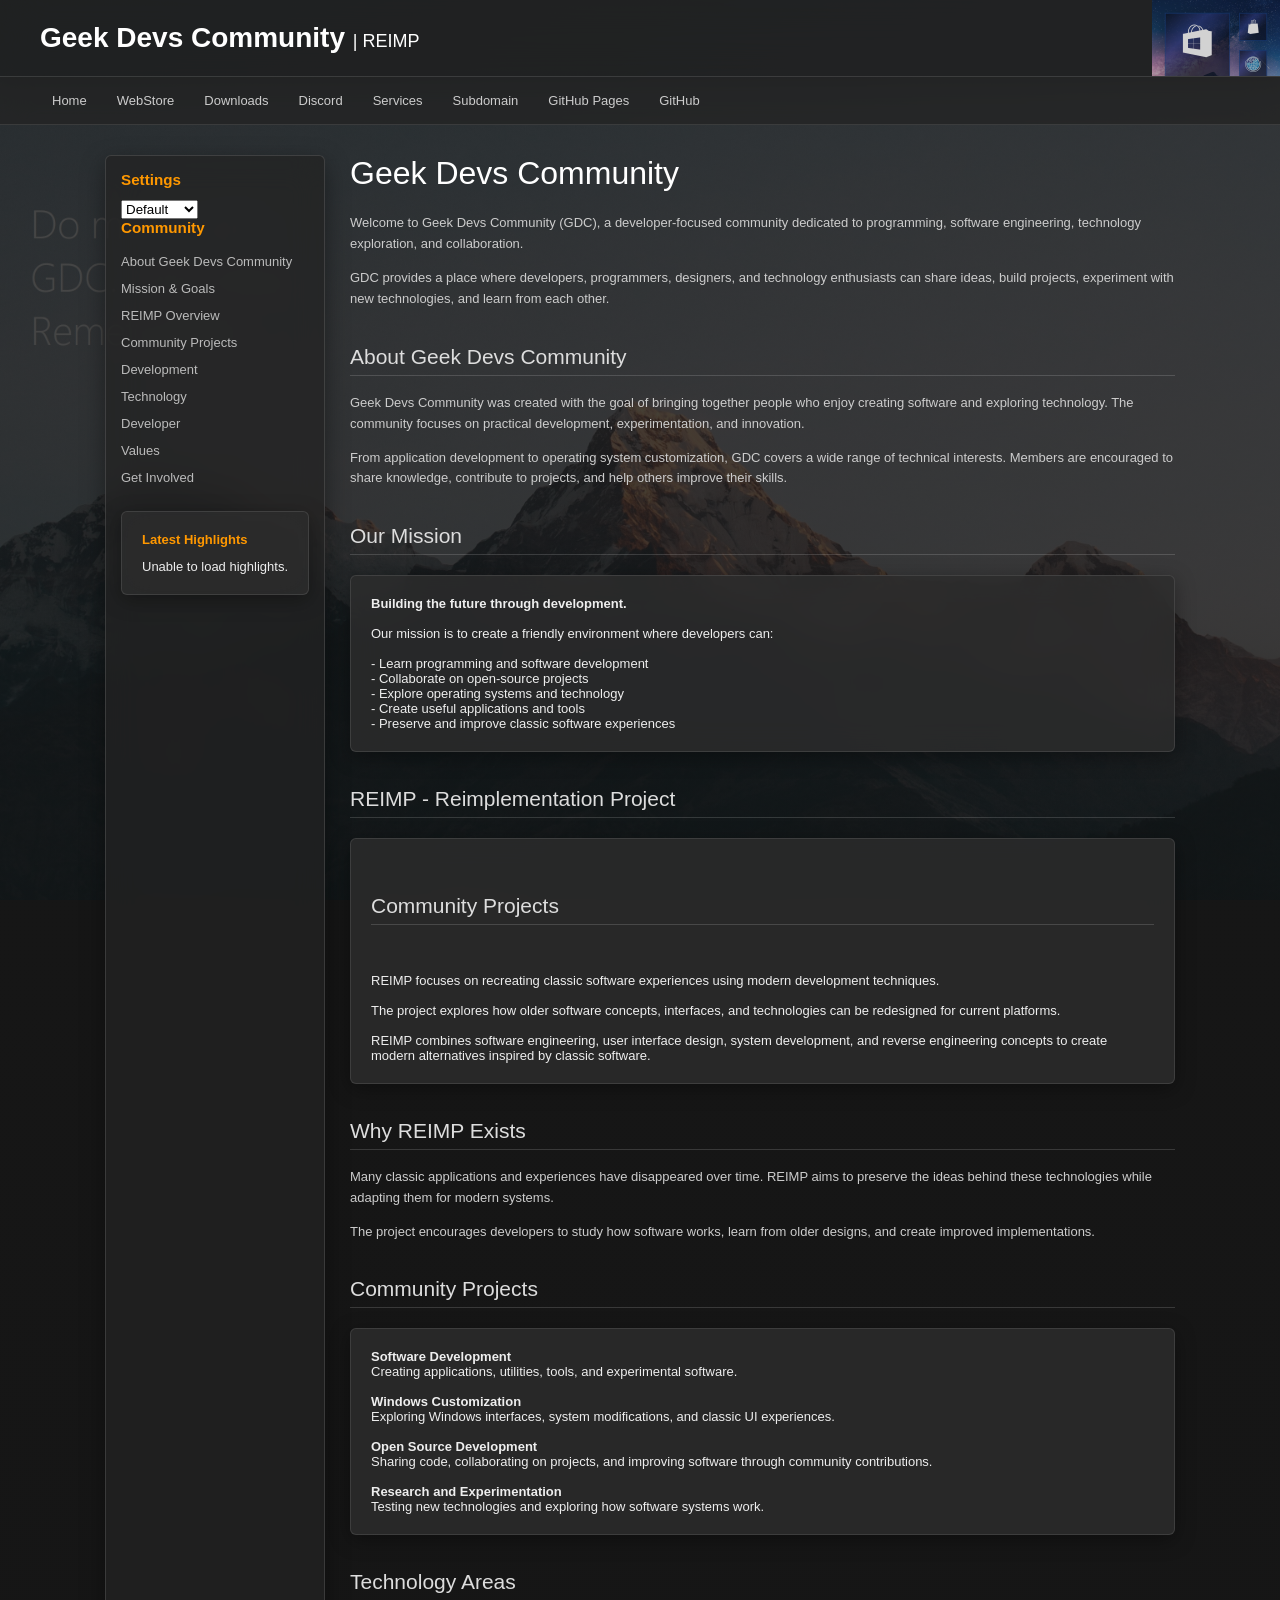
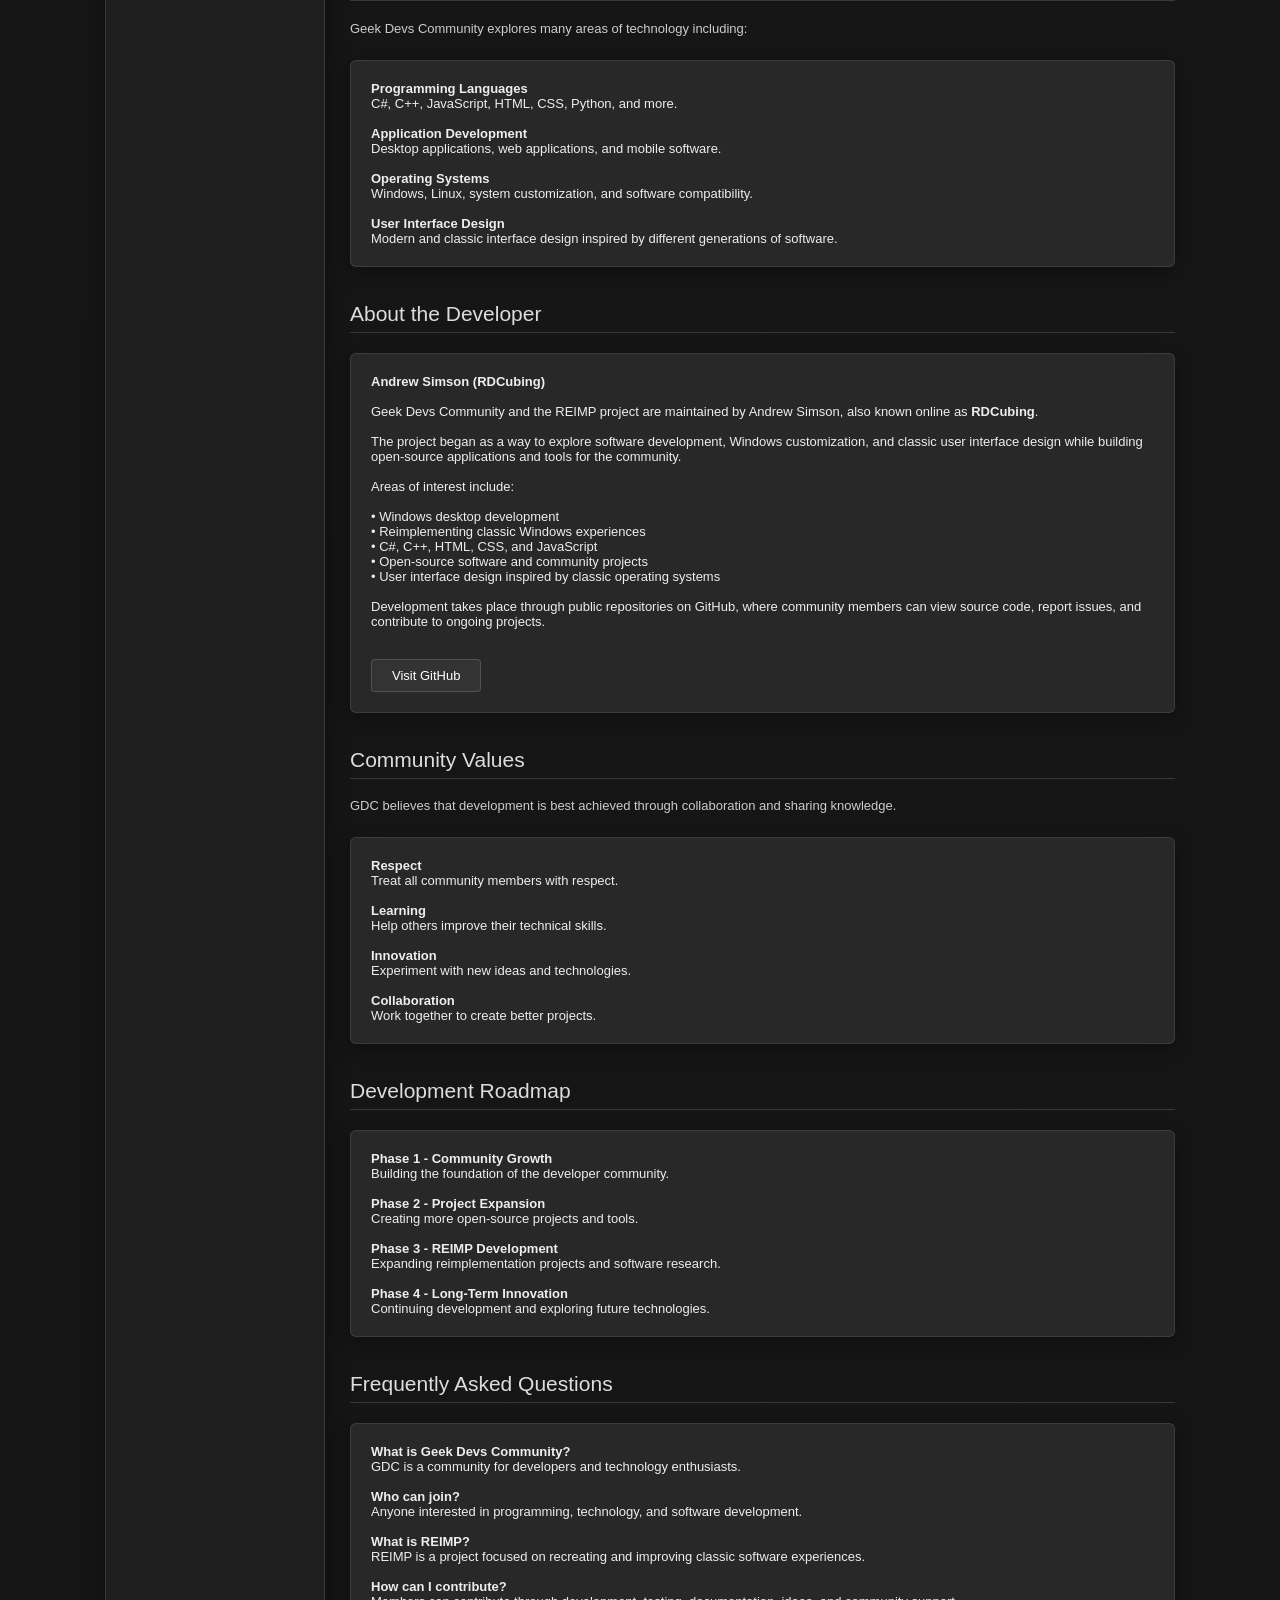
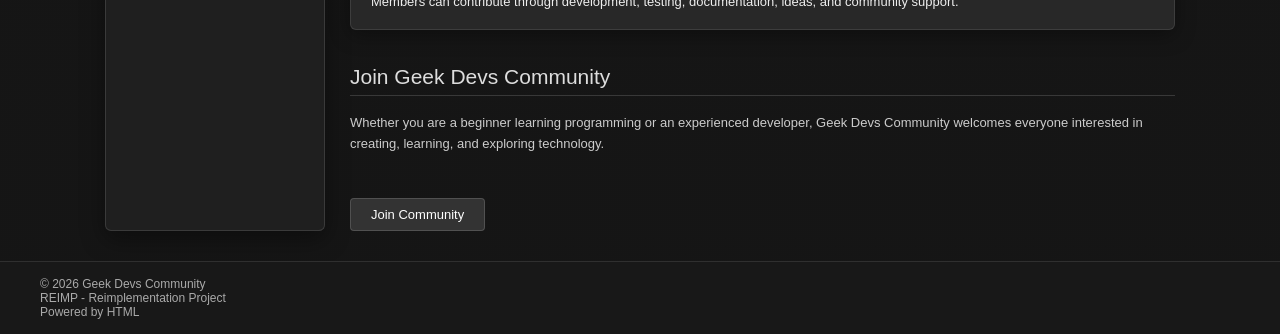
==== index.html @ f09501df "Update GitHub Pages links to .github.io Replace incorrect rdcubing.github.com links with rdcubing.gi" ====
<!DOCTYPE html>
<html lang="en">
<head>
<meta charset="UTF-8">
<meta name="viewport" content="width=device-width, initial-scale=1.0">

<title>Geek Devs Community - REIMP</title>
<link rel="icon" type="image/png" sizes="32x32" href="favicon-32x32.png">
<link rel="icon" type="image/png" sizes="16x16" href="favicon-16x16.png">
<link rel="apple-touch-icon" href="apple-touch-icon.png">
<link id="theme-style" rel="stylesheet" href="css/index/classic.css">

</head>

<body>


<div class="header">
    Geek Devs Community
    <span>| REIMP</span>
</div>


<div class="nav">
    <a href="/">Home</a>
    <a href="/webstore/">WebStore</a>
    <a href="/downloads/">Downloads</a>
    <a target="_blank" href="https://discord.gg/YBsVhkcHT4">Discord</a>
    <a href="/services/">Services</a>
	<a href="https://gdcr.dankassassin368.com/">Subdomain</a>
	<a href="https://rdcubing.github.io/">GitHub Pages</a>
    <a target="_blank" href="https://github.com/RDCubing">GitHub</a>
</div>


<div class="container">


<div class="sidebar">

<h3>Settings</h3>

    <select id="themeSelector">
        <option value="default">Default</option>
		<option value="classic">Classic</option>
        <option value="standard">Standard</option>
        <option value="luna">Luna</option>
		<option value="vista">Vista</option>
		<option value="msdn">MSDN</option>
		<option value="fluent">Fluent</option>
    </select>

<h3>Community</h3>

<a href="#about">About Geek Devs Community</a>
<a href="#mission">Mission & Goals</a>
<a href="#reimp">REIMP Overview</a>
<a href="#projects">Community Projects</a>
<a href="#development">Development</a>
<a href="#technology">Technology</a>
<a href="#developer">Developer</a>
<a href="#members">Values</a>
<a href="#join">Get Involved</a>


<div class="announcement">

<h4>Latest Highlights</h4>

<div id="highlights">
Loading latest updates...
</div>

</div>


</div>


<div class="content">


<h1>Geek Devs Community</h1>


<p>
Welcome to Geek Devs Community (GDC), a developer-focused community
dedicated to programming, software engineering, technology exploration,
and collaboration.
</p>


<p>
GDC provides a place where developers, programmers, designers, and
technology enthusiasts can share ideas, build projects, experiment with
new technologies, and learn from each other.
</p>



<h2 id="about">About Geek Devs Community</h2>

<p>
Geek Devs Community was created with the goal of bringing together
people who enjoy creating software and exploring technology. The
community focuses on practical development, experimentation, and
innovation.
</p>


<p>
From application development to operating system customization, GDC
covers a wide range of technical interests. Members are encouraged to
share knowledge, contribute to projects, and help others improve their
skills.
</p>



<h2 id="mission">Our Mission</h2>

<div class="box">

<b>Building the future through development.</b>

<br><br>

Our mission is to create a friendly environment where developers can:

<br><br>

- Learn programming and software development<br>
- Collaborate on open-source projects<br>
- Explore operating systems and technology<br>
- Create useful applications and tools<br>
- Preserve and improve classic software experiences

</div>



<h2 id="reimp">REIMP - Reimplementation Project</h2>

<div class="box">

<h2 id="projects">Community Projects</h2>

<br><br>

REIMP focuses on recreating classic software experiences using modern
development techniques.

<br><br>

The project explores how older software concepts, interfaces, and
technologies can be redesigned for current platforms.

<br><br>

REIMP combines software engineering, user interface design, system
development, and reverse engineering concepts to create modern
alternatives inspired by classic software.

</div>



<h2>Why REIMP Exists</h2>

<p>
Many classic applications and experiences have disappeared over time.
REIMP aims to preserve the ideas behind these technologies while
adapting them for modern systems.
</p>


<p>
The project encourages developers to study how software works, learn
from older designs, and create improved implementations.
</p>



<h2>Community Projects</h2>

<div class="box">

<b>Software Development</b>

<br>

Creating applications, utilities, tools, and experimental software.

<br><br>


<b>Windows Customization</b>

<br>

Exploring Windows interfaces, system modifications, and classic UI
experiences.

<br><br>


<b>Open Source Development</b>

<br>

Sharing code, collaborating on projects, and improving software through
community contributions.

<br><br>


<b>Research and Experimentation</b>

<br>

Testing new technologies and exploring how software systems work.

</div>



<h2 id="technology">Technology Areas</h2>

<p>
Geek Devs Community explores many areas of technology including:
</p>


<div class="box">

<b>Programming Languages</b><br>
C#, C++, JavaScript, HTML, CSS, Python, and more.

<br><br>

<b>Application Development</b><br>
Desktop applications, web applications, and mobile software.

<br><br>

<b>Operating Systems</b><br>
Windows, Linux, system customization, and software compatibility.

<br><br>

<b>User Interface Design</b><br>
Modern and classic interface design inspired by different generations
of software.

</div>

<h2 id="developer">About the Developer</h2>

<div class="box">

<b>Andrew Simson (RDCubing)</b>

<br><br>

Geek Devs Community and the REIMP project are maintained by
Andrew Simson, also known online as <b>RDCubing</b>.

<br><br>

The project began as a way to explore software development,
Windows customization, and classic user interface design while
building open-source applications and tools for the community.

<br><br>

Areas of interest include:

<br><br>

• Windows desktop development<br>
• Reimplementing classic Windows experiences<br>
• C#, C++, HTML, CSS, and JavaScript<br>
• Open-source software and community projects<br>
• User interface design inspired by classic operating systems

<br><br>

Development takes place through public repositories on GitHub,
where community members can view source code, report issues,
and contribute to ongoing projects.

<br><br>

<a class="button"
href="https://github.com/RDCubing"
target="_blank">
Visit GitHub
</a>

</div>



<h2 id="members">Community Values</h2>

<p>
GDC believes that development is best achieved through collaboration
and sharing knowledge.
</p>


<div class="box">

<b>Respect</b><br>
Treat all community members with respect.

<br><br>

<b>Learning</b><br>
Help others improve their technical skills.

<br><br>

<b>Innovation</b><br>
Experiment with new ideas and technologies.

<br><br>

<b>Collaboration</b><br>
Work together to create better projects.

</div>



<h2 id="development">Development Roadmap</h2>

<div class="box">

<b>Phase 1 - Community Growth</b><br>
Building the foundation of the developer community.

<br><br>

<b>Phase 2 - Project Expansion</b><br>
Creating more open-source projects and tools.

<br><br>

<b>Phase 3 - REIMP Development</b><br>
Expanding reimplementation projects and software research.

<br><br>

<b>Phase 4 - Long-Term Innovation</b><br>
Continuing development and exploring future technologies.

</div>



<h2>Frequently Asked Questions</h2>

<div class="box">

<b>What is Geek Devs Community?</b>

<br>

GDC is a community for developers and technology enthusiasts.

<br><br>


<b>Who can join?</b>

<br>

Anyone interested in programming, technology, and software development.

<br><br>


<b>What is REIMP?</b>

<br>

REIMP is a project focused on recreating and improving classic software
experiences.

<br><br>


<b>How can I contribute?</b>

<br>

Members can contribute through development, testing, documentation,
ideas, and community support.

</div>



<h2 id="join">Join Geek Devs Community</h2>

<p>
Whether you are a beginner learning programming or an experienced
developer, Geek Devs Community welcomes everyone interested in creating,
learning, and exploring technology.
</p>


<br>


<a class="button" href="https://discord.gg/YBsVhkcHT4" target="_blank">
Join Community
</a>


</div>

</div>



<div class="footer">

© 2026 Geek Devs Community<br>
REIMP - Reimplementation Project<br>
Powered by HTML

</div>


<script src="js/theme.js"></script>
<script>

fetch("https://gist.githubusercontent.com/RDCubing/44671b4e680aba470e4b96cff5eb5840/raw/highlights.json")

.then(response => response.json())

.then(data => {

    const container = document.getElementById("highlights");

    container.innerHTML = "";


    data.items.slice(0, 5).forEach(item => {


        const entry = document.createElement("div");

        entry.className = "announcement-item";


        entry.innerHTML = `

        <div class="announcement-title">
            ${item.title}
        </div>

        <div class="announcement-date">
            ${item.date_added}
        </div>

        <div class="announcement-content">
            ${item.content}
        </div>

        `;


        container.appendChild(entry);


    });


})


.catch(() => {

    document.getElementById("highlights").innerHTML =
        "Unable to load highlights.";

});


</script>


</body>
</html>
---- css/index/classic.css ----
* {
    box-sizing: border-box;
}

html {
    margin: 0;
    padding: 0;
    background: #c0c0c0;
    overflow-x: hidden;
}

body {
    margin: 0;
    padding: 0;
    min-height: 100vh;
    display: flex;
    flex-direction: column;
    background: #c0c0c0;
    color: #000;
    font: 13px Tahoma, Arial, sans-serif;
}

/* Header */

.header {
    position: relative;
    overflow: hidden;
    padding: 18px 40px;
    color: #fff;
    font-size: 28px;
    font-weight: bold;
    background: linear-gradient(to right, #000080 0%, #1084d0 100%);
    border-bottom: 2px solid #404040;
}

.header::after {
    content: "";
    position: absolute;
    top: 0;
    right: 0;
    width: 128px;
    height: 128px;
    background: url("8BackgroundNew.png") center/cover no-repeat;
    pointer-events: none;
}

.header span {
    font-size: 18px;
    font-weight: normal;
}

/* Navigation */

.nav {
    display: flex;
    flex-wrap: wrap;
    align-items: center;
    gap: 6px;
    padding: 8px 40px;
    background: #d4d0c8;
    border-top: 1px solid #fff;
    border-bottom: 2px solid #808080;
}

.nav a {
    display: inline-block;
    padding: 4px 8px;
    color: #000080;
    text-decoration: none;
    border: 1px solid transparent;
    white-space: nowrap;
}

.nav a:hover {
    background: #0a246a;
    color: white;
    border-color: #000080;
}

/* Layout */

.container {
    flex: 1;
    width: 100%;
    max-width: 1100px;
    margin: 30px auto;
    padding: 0 15px;
    display: flex;
    gap: 25px;
}

.sidebar {
    width: 220px;
    flex-shrink: 0;
    background: #d4d0c8;
    border: 2px solid;
    border-color: #fff #808080 #808080 #fff;
    padding: 15px;
    height: fit-content;
}

.sidebar h3,
.announcement h4 {
    margin: 0 0 12px;
    color: #000080;
}

.sidebar a {
    display: block;
    padding: 5px 0;
    color: #000080;
    text-decoration: none;
    word-break: break-word;
}

.sidebar a:hover {
    text-decoration: underline;
}

.content {
    flex: 1;
    min-width: 0;
}

/* Typography */

h1 {
    color: #000080;
    font-size: 30px;
    font-weight: normal;
    margin-top: 0;
}

h2 {
    color: #000;
    font-size: 20px;
    margin-top: 35px;
    padding-bottom: 5px;
    border-bottom: 1px solid #808080;
}

p {
    line-height: 1.6;
    overflow-wrap: break-word;
}

/* Panels */

.box,
.announcement {
    background: #d4d0c8;
    border: 2px solid;
    border-color: #fff #808080 #808080 #fff;
    padding: 15px;
    margin-top: 20px;
}

.announcement-item {
    background: #efefef;
    border: 1px solid #808080;
    padding: 8px;
    margin-bottom: 10px;
}

.announcement-title {
    color: #000080;
    font-weight: bold;
}

.announcement-date {
    color: #666;
    font-size: 11px;
}

.announcement-content {
    margin-top: 6px;
    font-size: 12px;
    line-height: 1.5;
}

/* Buttons */

.button {
    display: inline-block;
    padding: 6px 18px;
    color: black;
    text-decoration: none;
    background: #d4d0c8;
    border: 2px solid;
    border-color: #fff #808080 #808080 #fff;
}

.button:hover {
    background: #e8e8e8;
}

.button:active {
    border-color: #808080 #fff #fff #808080;
}

/* Footer */

.footer {
    margin-top: auto;
    padding: 15px 40px;
    font-size: 12px;
    color: #444;
    background: #d4d0c8;
    border-top: 2px solid #808080;
}

/* ---------------- Tablet ---------------- */

@media (max-width:768px) {

    .header {
        padding: 15px 20px;
        font-size: 22px;
    }

    .header::after {
        width: 96px;
        height: 96px;
    }

    .header span {
        display: block;
        margin-top: 4px;
        font-size: 15px;
    }

    .nav {
        padding: 10px 20px;
        justify-content: flex-start;
    }

    .nav a {
        margin: 0;
    }

    .container {
        flex-direction: column;
        gap: 20px;
        margin: 20px auto;
    }

    .sidebar,
    .content {
        width: 100%;
    }

    h1 {
        font-size: 26px;
    }

    h2 {
        font-size: 18px;
    }

    .button {
        display: block;
        text-align: center;
    }

    .footer {
        padding: 15px 20px;
    }
}

/* ---------------- Phones ---------------- */

@media (max-width:480px) {

    .header {
        padding: 12px 15px;
        font-size: 20px;
    }

    .header::after {
        width: 72px;
        height: 72px;
    }

    .header span {
        font-size: 14px;
    }

    .nav {
        flex-direction: column;
        align-items: stretch;
        gap: 2px;
        padding: 10px 15px;
    }

    .nav a {
        display: block;
        text-align: center;
        padding: 8px;
    }

    .container {
        margin: 15px auto;
        padding: 0 10px;
        gap: 15px;
    }

    .sidebar,
    .box,
    .announcement {
        padding: 12px;
    }

    h1 {
        font-size: 22px;
    }

    h2 {
        font-size: 17px;
    }

    p,
    .announcement-content {
        font-size: 13px;
    }

    .footer {
        padding: 15px;
        text-align: center;
    }
}
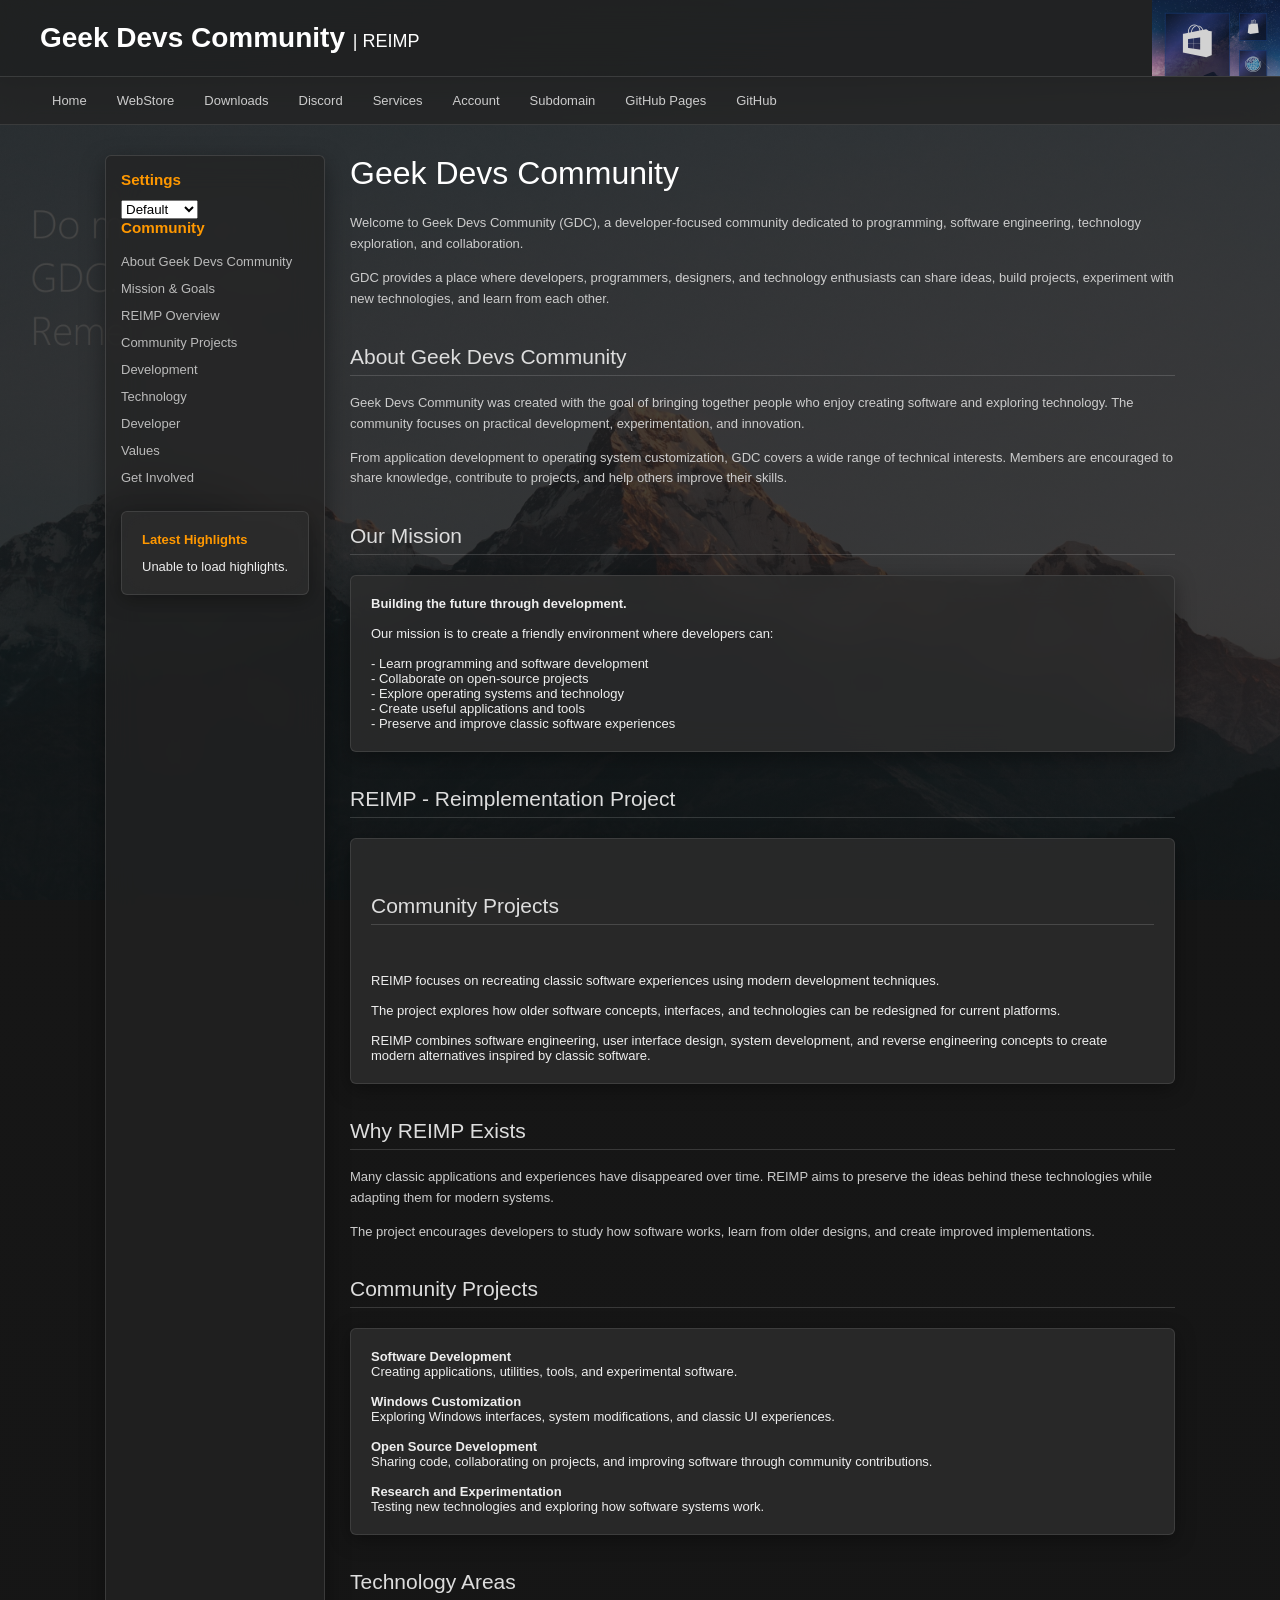
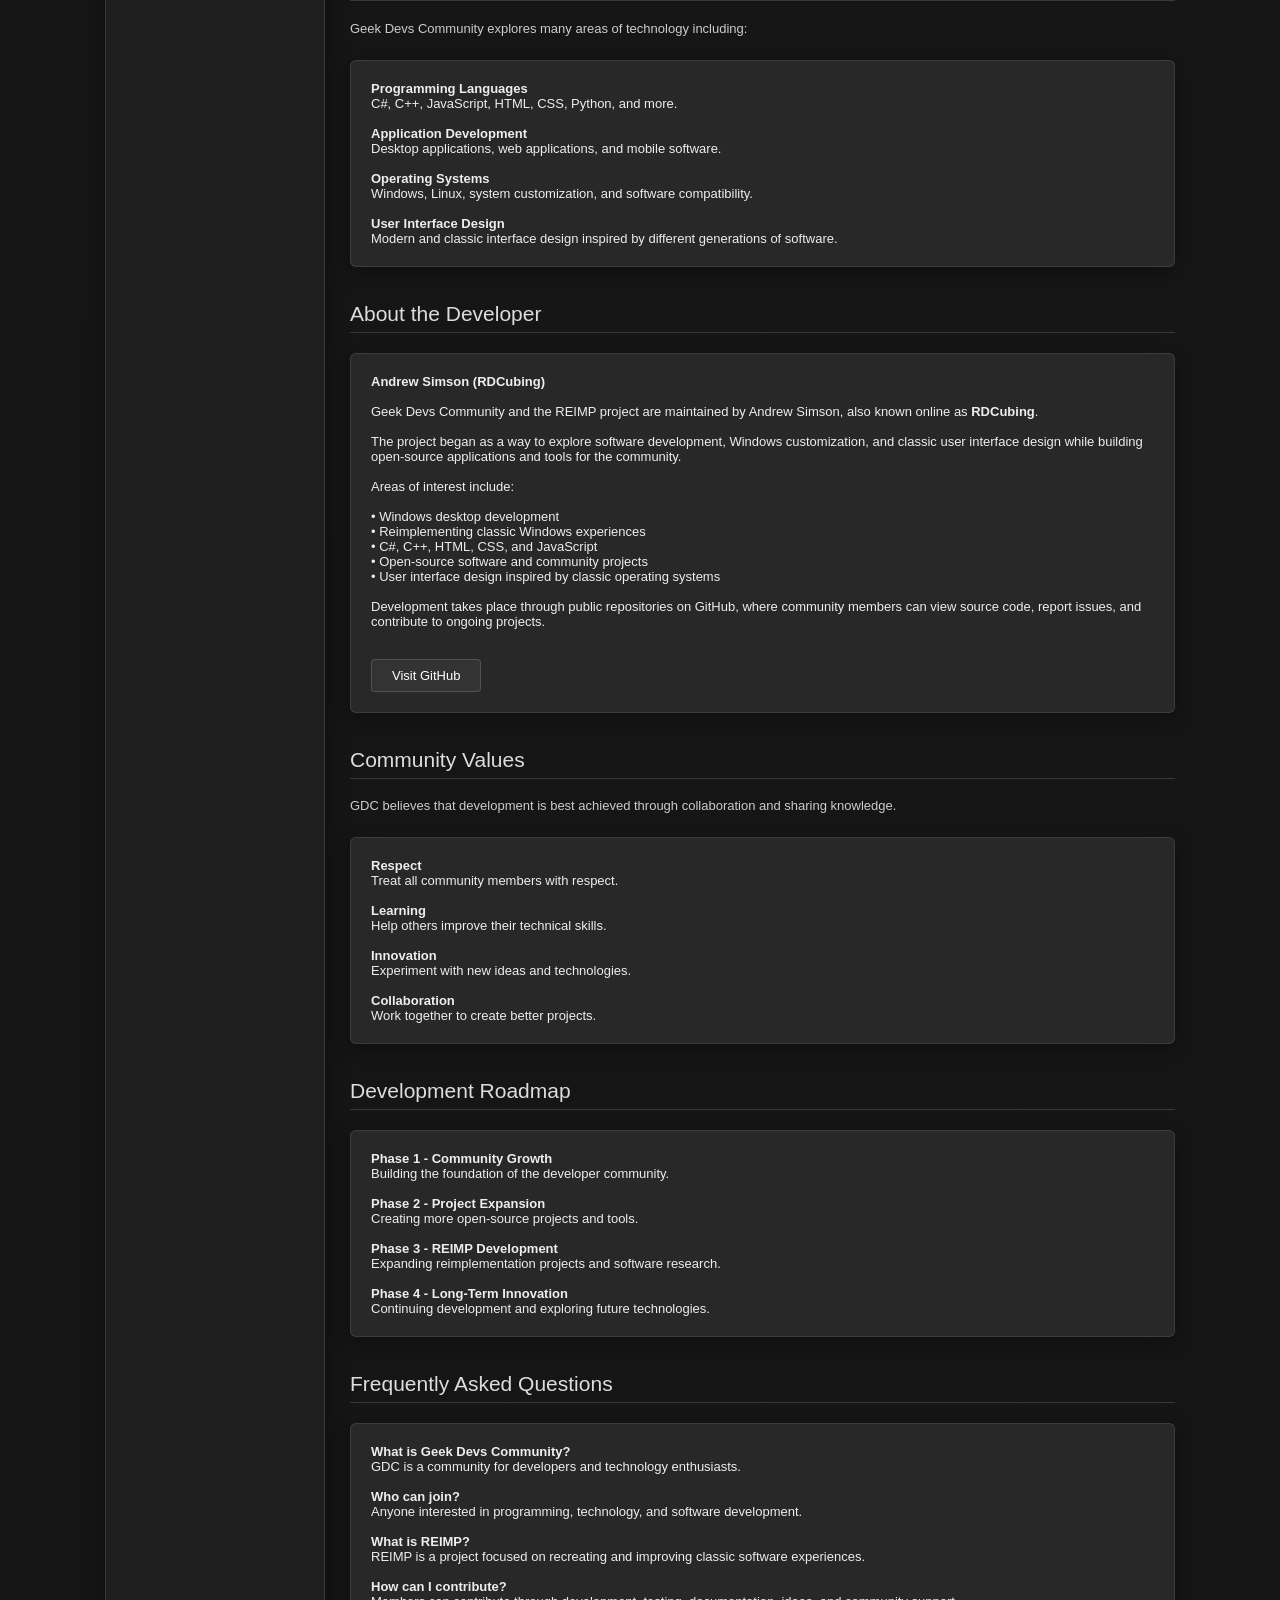
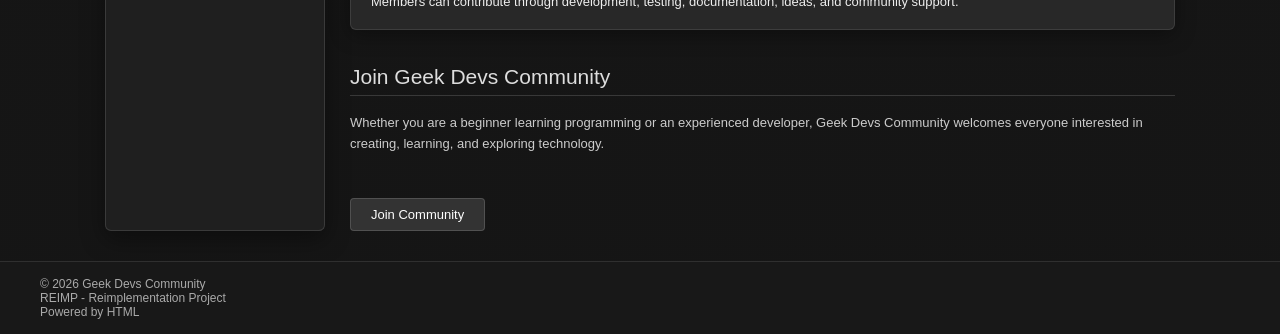
==== commit 16071d44: "Update index.html" ====
--- a/index.html
+++ b/index.html
@@ -27,6 +27,9 @@
     <a href="/downloads/">Downloads</a>
     <a target="_blank" href="https://discord.gg/YBsVhkcHT4">Discord</a>
     <a href="/services/">Services</a>
+	<a href="/account/">
+    Account
+</a>
 	<a href="https://gdcr.dankassassin368.com/">Subdomain</a>
 	<a href="https://rdcubing.github.io/">GitHub Pages</a>
     <a target="_blank" href="https://github.com/RDCubing">GitHub</a>
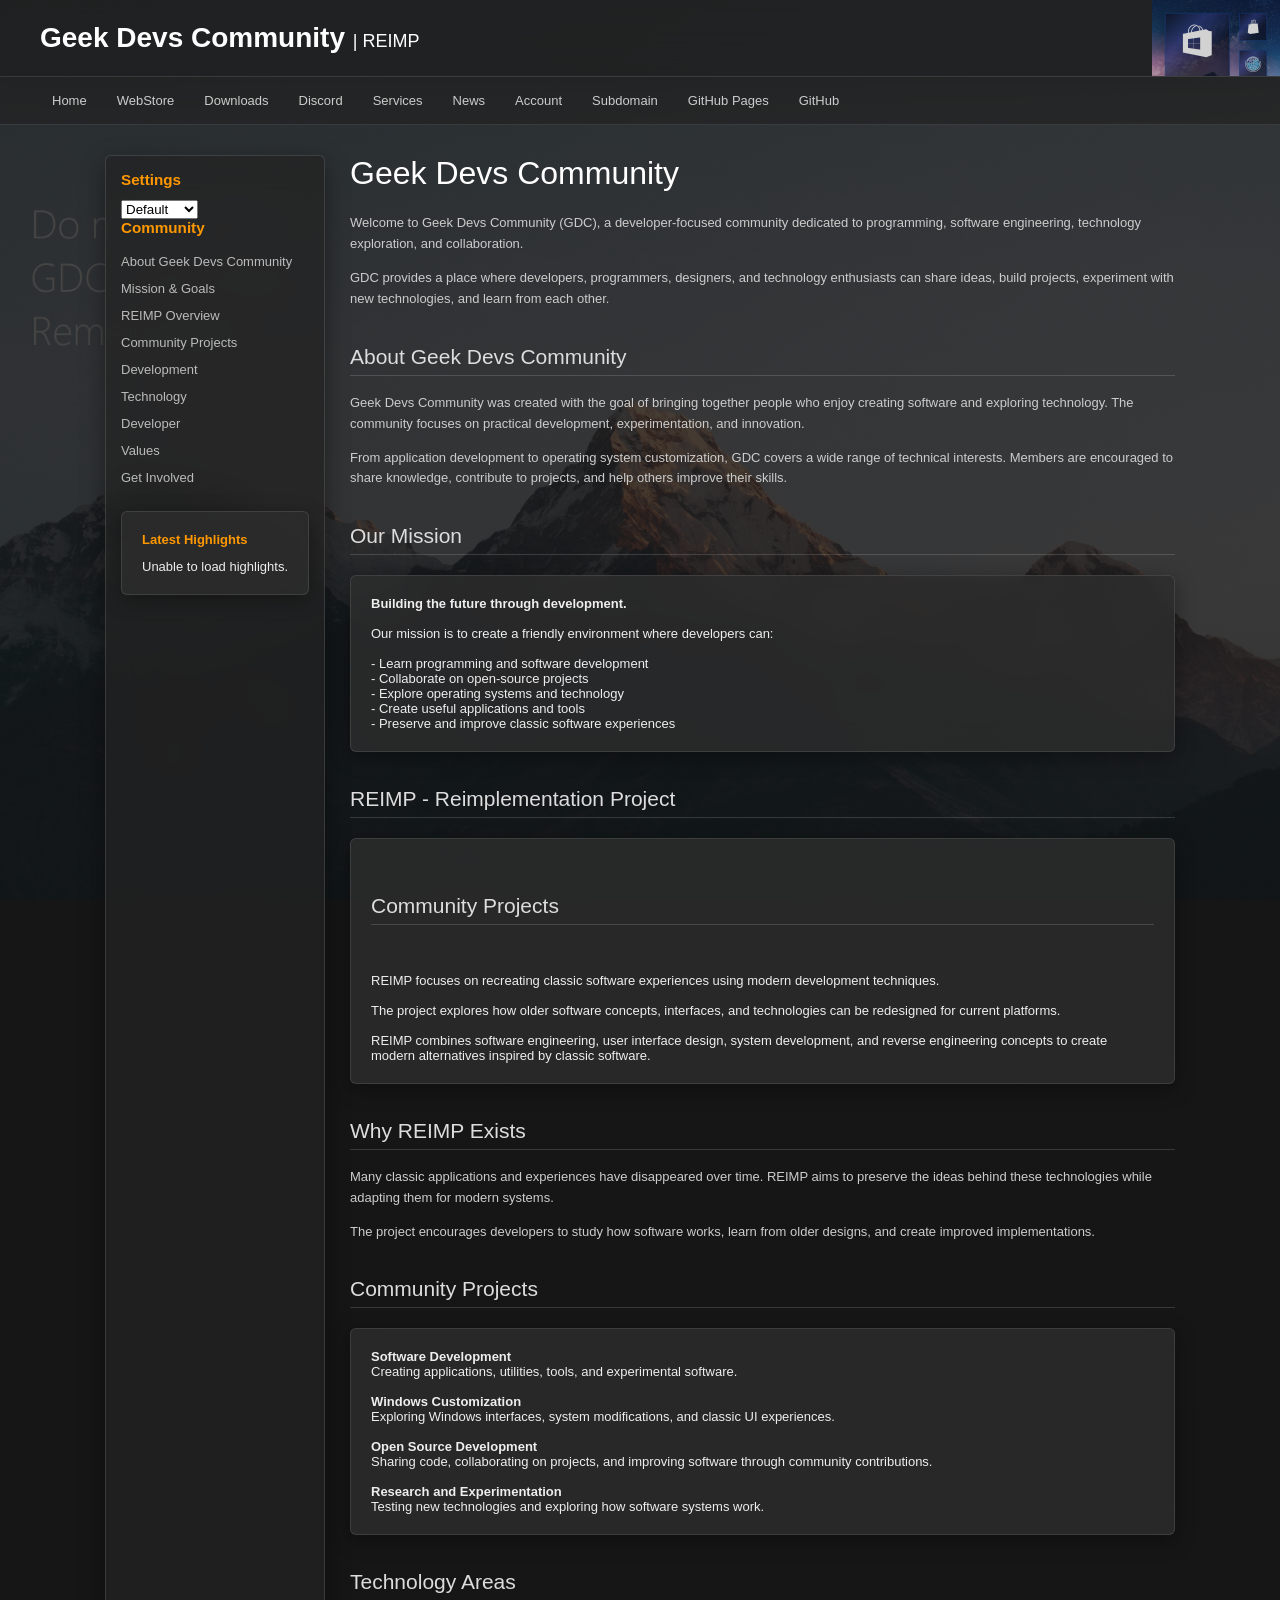
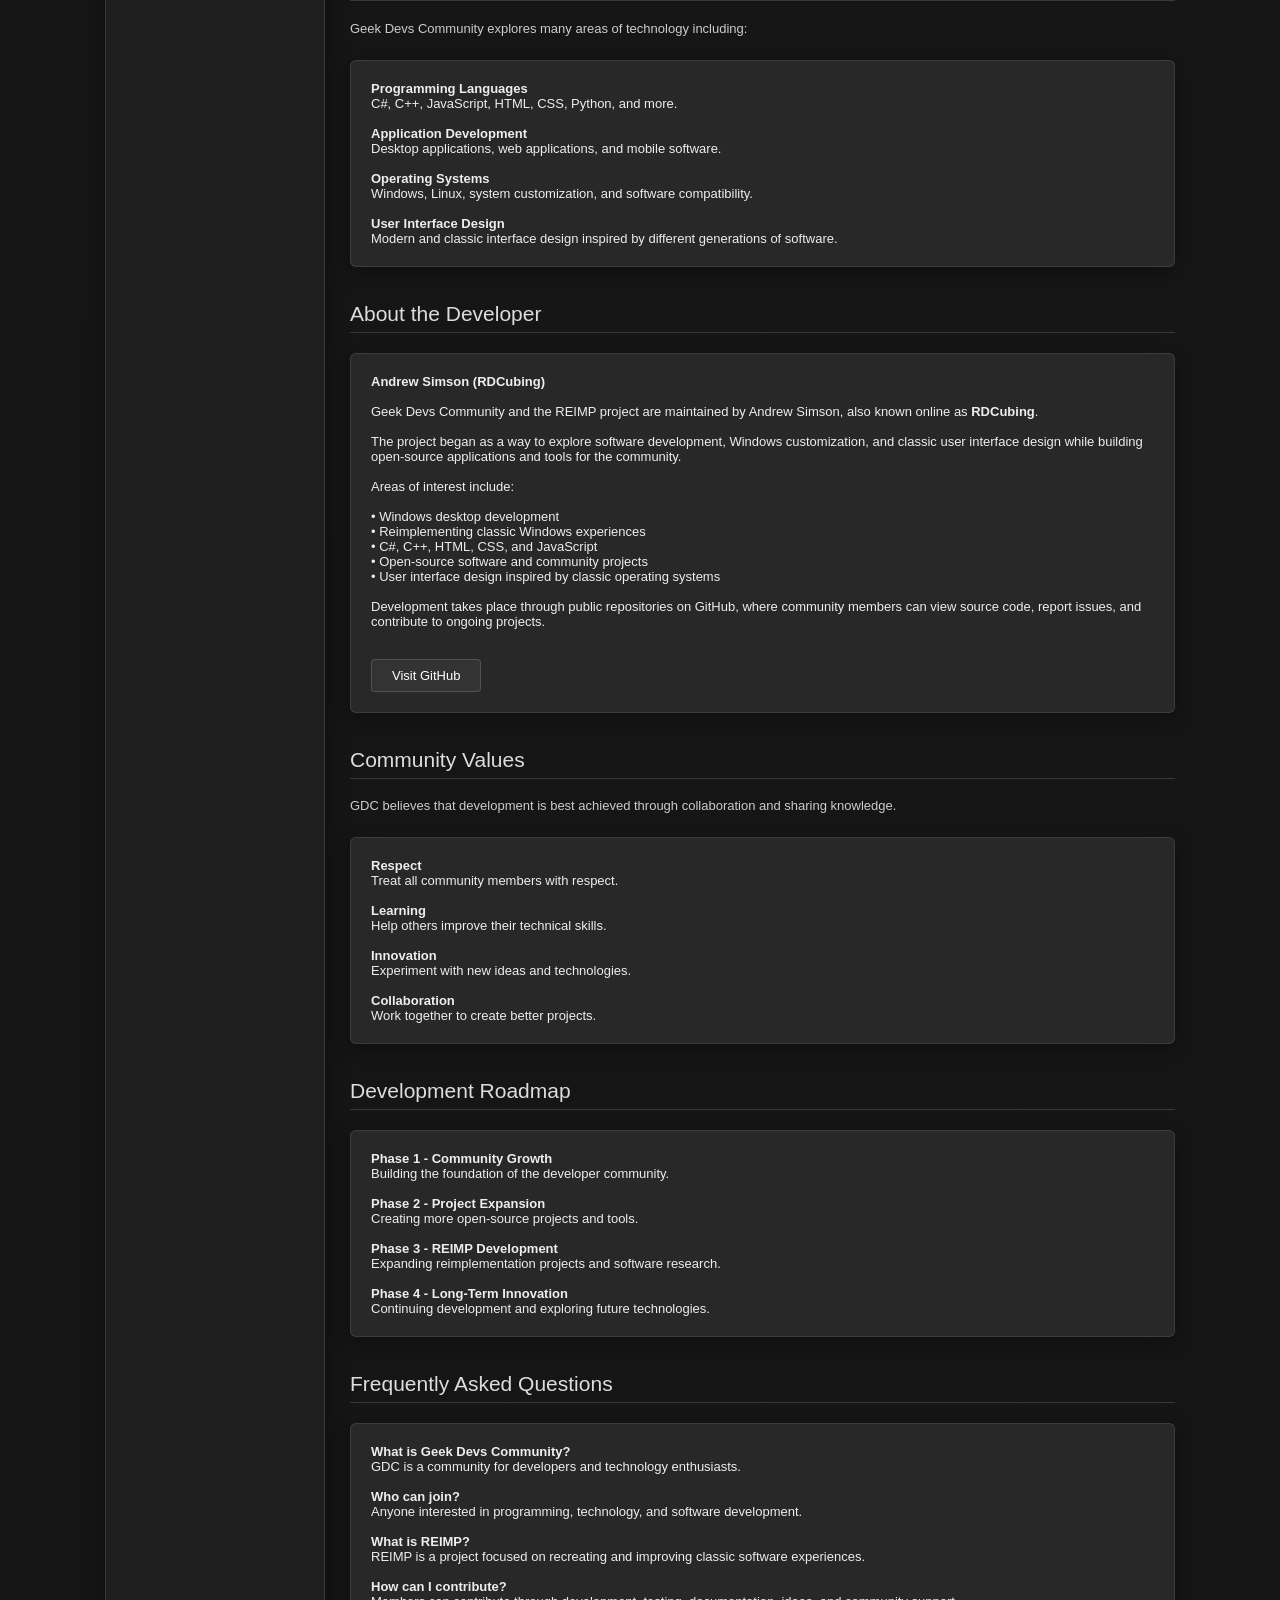
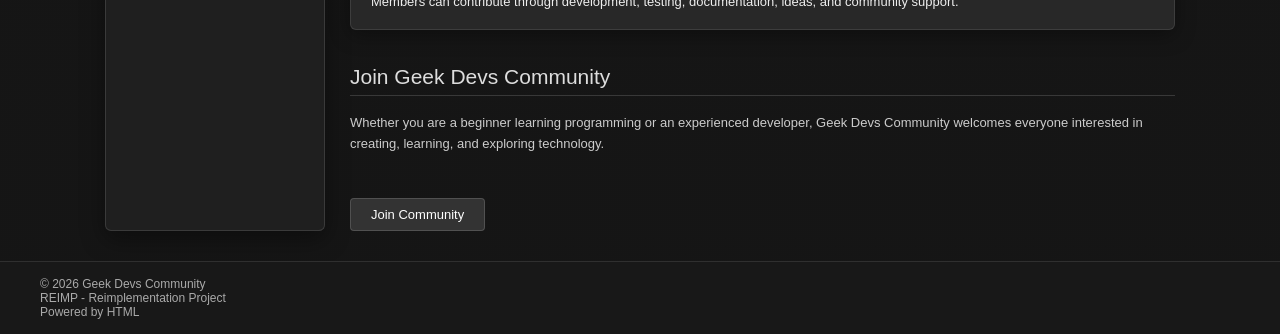
==== commit ba28c46b: "Add 'News' link to site navigation Add a /news/ anchor to the main navigation across the site (index" ====
--- a/index.html
+++ b/index.html
@@ -27,6 +27,9 @@
     <a href="/downloads/">Downloads</a>
     <a target="_blank" href="https://discord.gg/YBsVhkcHT4">Discord</a>
     <a href="/services/">Services</a>
+	<a href="/news/">
+    News
+</a>
 	<a href="/account/">
     Account
 </a>
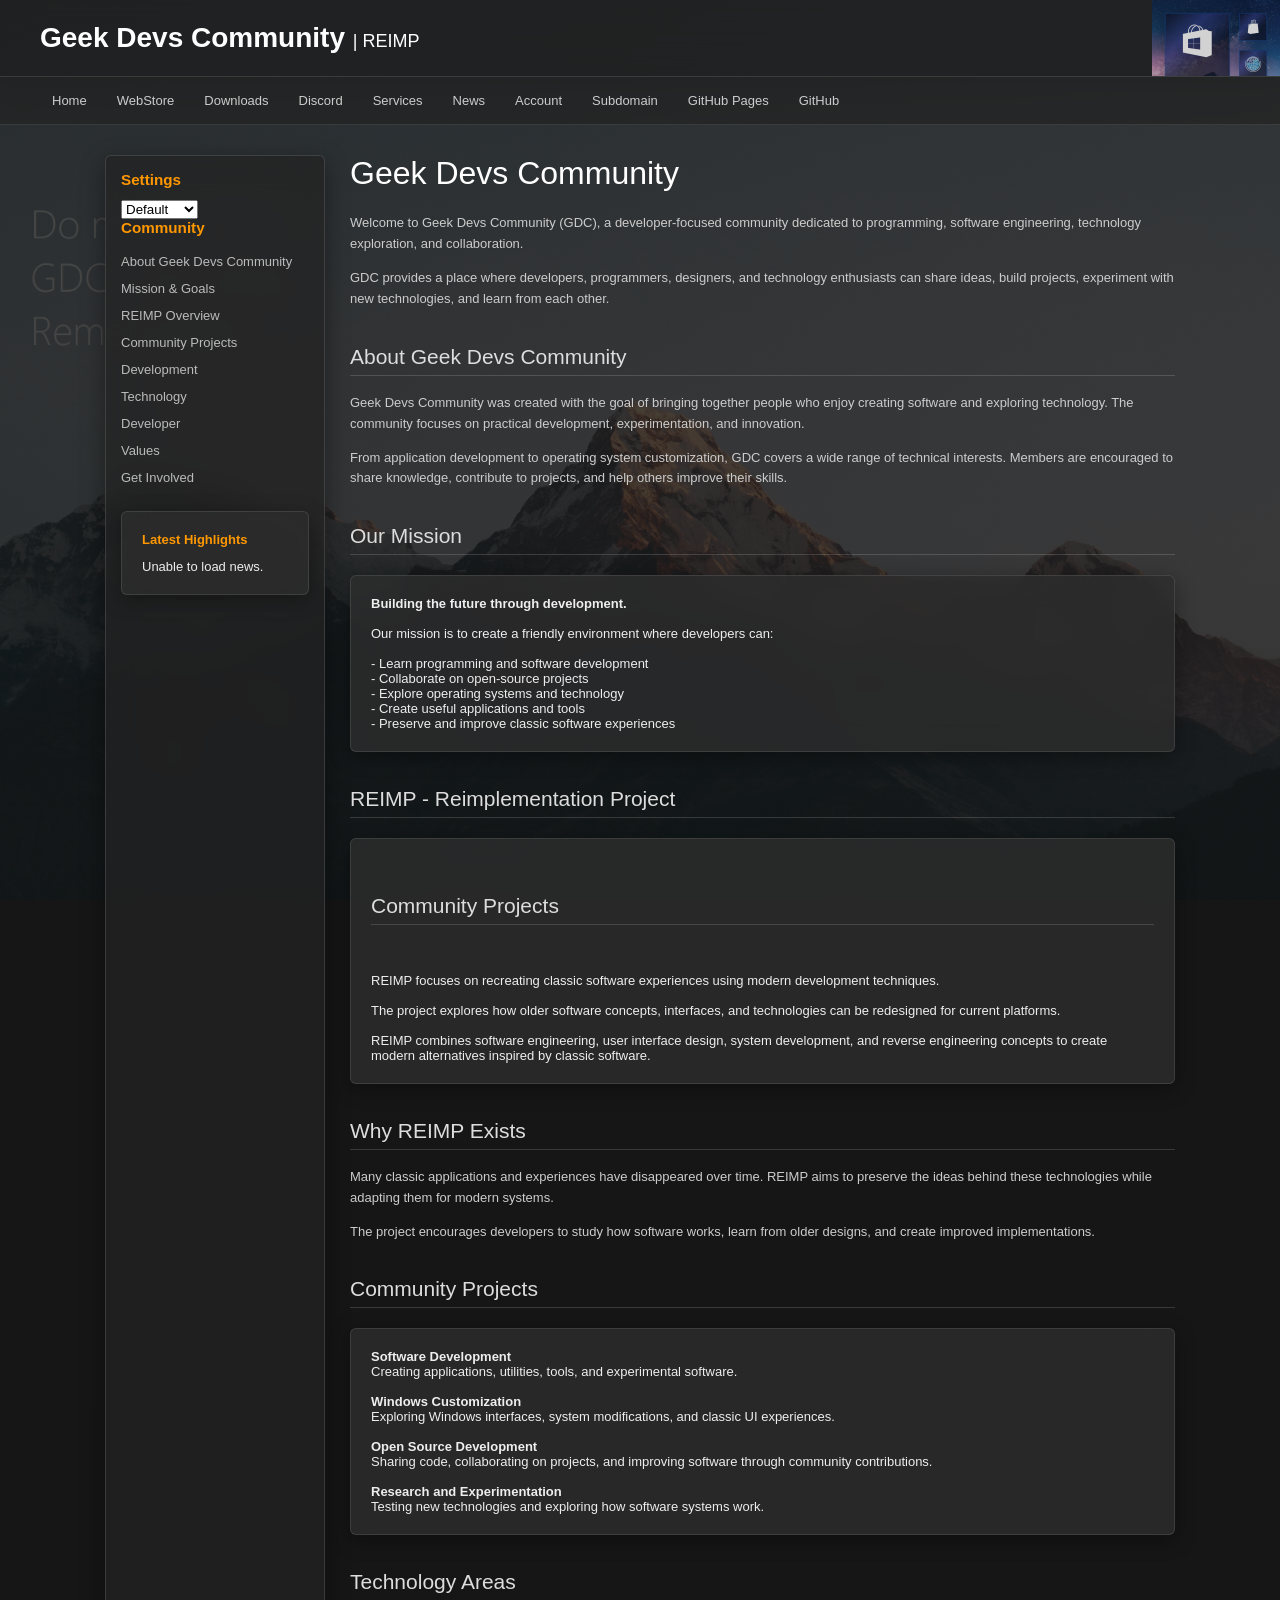
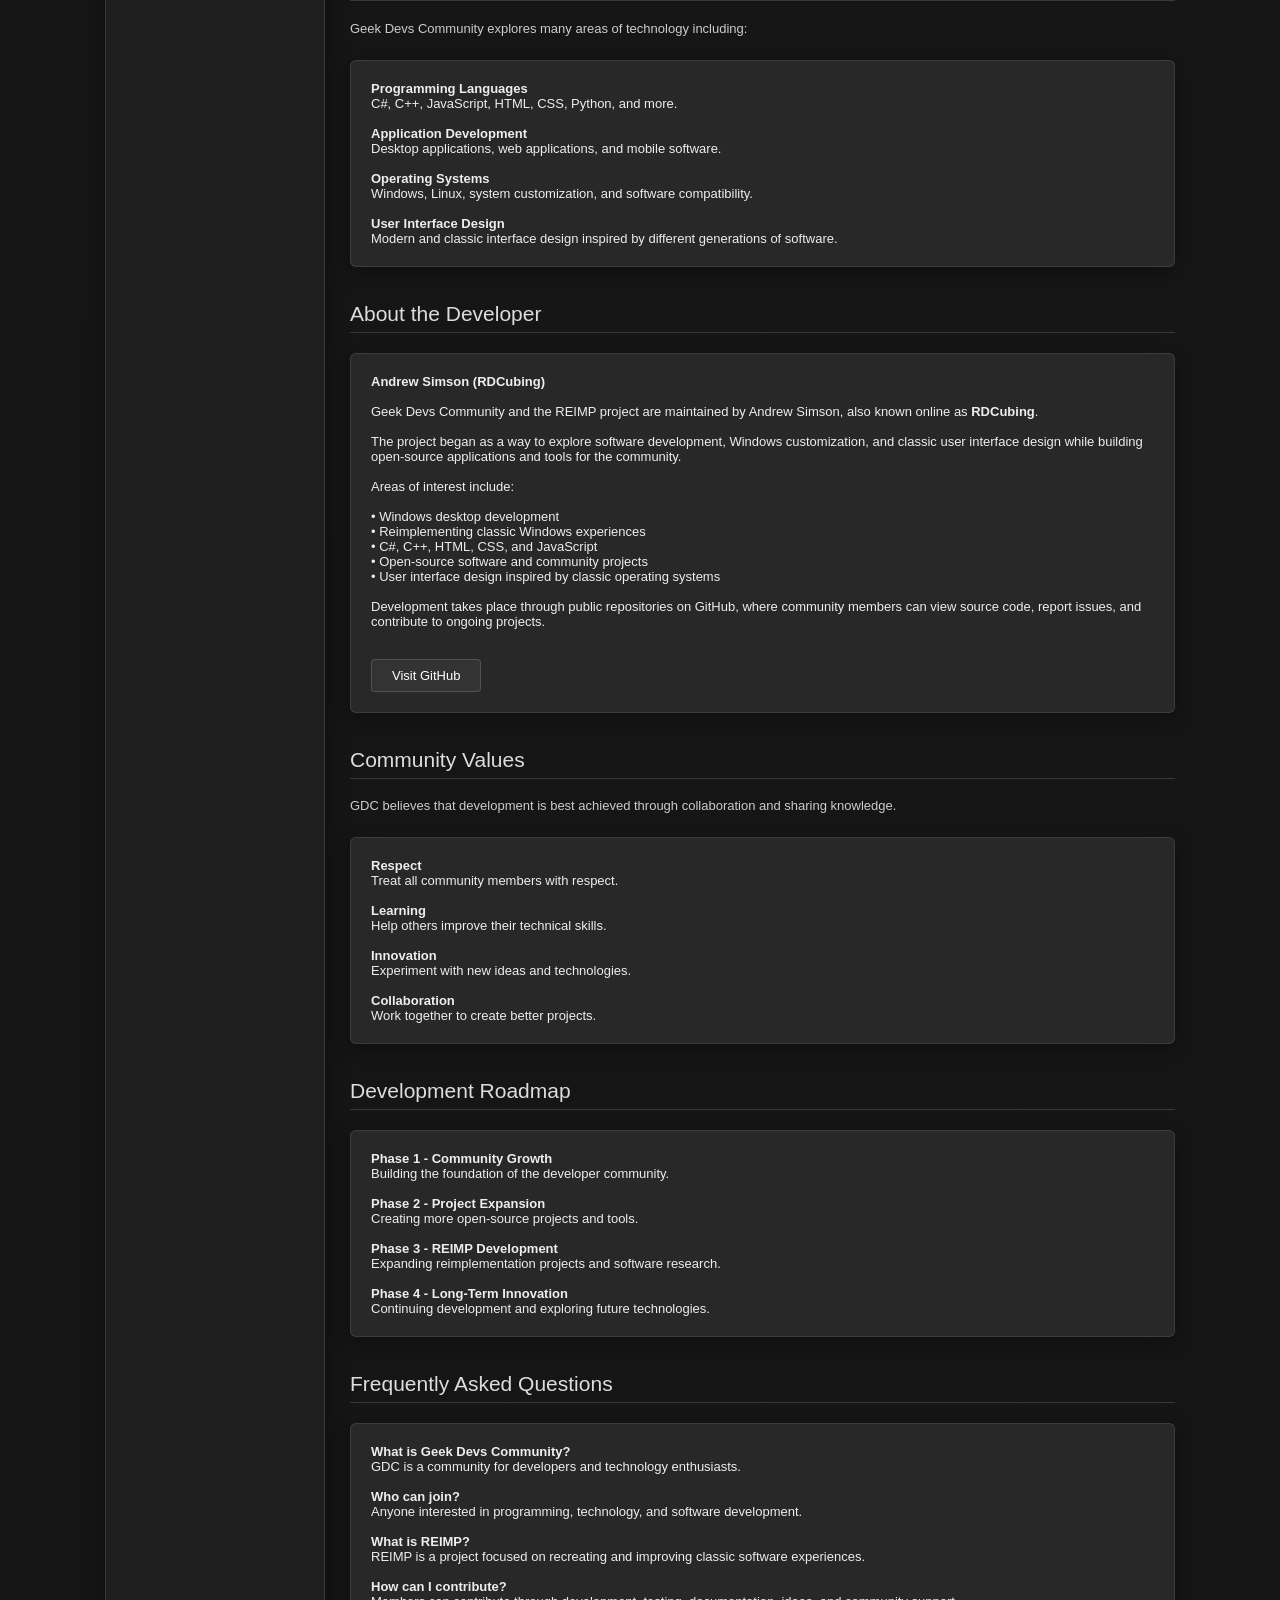
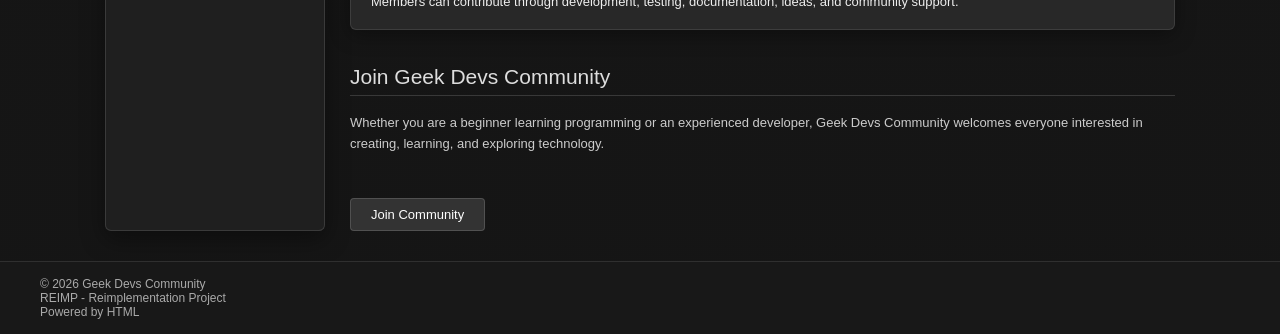
==== commit 0aea294d: "Update index.html" ====
--- a/index.html
+++ b/index.html
@@ -443,60 +443,218 @@
 <script src="js/theme.js"></script>
 <script>
 
-fetch("https://gist.githubusercontent.com/RDCubing/44671b4e680aba470e4b96cff5eb5840/raw/highlights.json")
-
-.then(response => response.json())
+const NEWS_URL =
+    "https://raw.githubusercontent.com/RDCubing/gdcr-news-reimp2026/main/news/news.json";
+
+
+function escapeHtml(value) {
+
+    if (
+        value === undefined ||
+        value === null
+    ) {
+        return "";
+    }
+
+    return String(value)
+        .replace(/&/g, "&amp;")
+        .replace(/</g, "&lt;")
+        .replace(/>/g, "&gt;")
+        .replace(/"/g, "&quot;")
+        .replace(/'/g, "&#039;");
+
+}
+
+
+function parseNewsDate(newsId) {
+
+    if (
+        !newsId ||
+        !/^\d{8}-\d{4}$/.test(newsId)
+    ) {
+        return null;
+    }
+
+    const year =
+        Number(newsId.substring(0, 4));
+
+    const month =
+        Number(newsId.substring(4, 6)) - 1;
+
+    const day =
+        Number(newsId.substring(6, 8));
+
+    const hour =
+        Number(newsId.substring(9, 11));
+
+    const minute =
+        Number(newsId.substring(11, 13));
+
+    return new Date(
+        year,
+        month,
+        day,
+        hour,
+        minute
+    );
+
+}
+
+
+function formatNewsDate(newsId) {
+
+    const date =
+        parseNewsDate(newsId);
+
+    if (!date) {
+        return newsId;
+    }
+
+    return date.toLocaleString(
+        undefined,
+        {
+            year: "numeric",
+            month: "long",
+            day: "numeric",
+            hour: "2-digit",
+            minute: "2-digit"
+        }
+    );
+
+}
+
+
+fetch(NEWS_URL)
+
+.then(response => {
+
+    if (!response.ok) {
+        throw new Error(
+            "Unable to load news."
+        );
+    }
+
+    return response.json();
+
+})
 
 .then(data => {
 
-    const container = document.getElementById("highlights");
+    const container =
+        document.getElementById("highlights");
+
+
+    if (!container) {
+        return;
+    }
+
+
+    if (!Array.isArray(data)) {
+
+        throw new Error(
+            "Invalid news data."
+        );
+
+    }
+
+
+    /*
+     * Newest news first
+     */
+
+    data.sort((a, b) => {
+
+        return String(b.newsId)
+            .localeCompare(
+                String(a.newsId)
+            );
+
+    });
+
 
     container.innerHTML = "";
 
 
-    data.items.slice(0, 5).forEach(item => {
-
-
-        const entry = document.createElement("div");
-
-        entry.className = "announcement-item";
+    /*
+     * Show latest 5 news articles
+     */
+
+    data.slice(0, 5).forEach(item => {
+
+        const entry =
+            document.createElement("div");
+
+
+        entry.className =
+            "announcement-item";
 
 
         entry.innerHTML = `
 
-        <div class="announcement-title">
-            ${item.title}
-        </div>
-
-        <div class="announcement-date">
-            ${item.date_added}
-        </div>
-
-        <div class="announcement-content">
-            ${item.content}
-        </div>
+            <div class="announcement-title">
+
+                <a href="/news/news.html?id=${encodeURIComponent(item.newsId)}">
+
+                    ${escapeHtml(item.title)}
+
+                </a>
+
+            </div>
+
+
+            <div class="announcement-date">
+
+                ${escapeHtml(
+                    formatNewsDate(
+                        item.newsId
+                    )
+                )}
+
+            </div>
+
+
+            <div class="announcement-content">
+
+                ${escapeHtml(
+                    item.description
+                )}
+
+            </div>
 
         `;
 
 
         container.appendChild(entry);
 
-
     });
 
 
 })
 
 
-.catch(() => {
-
-    document.getElementById("highlights").innerHTML =
-        "Unable to load highlights.";
+.catch(error => {
+
+    console.error(
+        "Unable to load highlights:",
+        error
+    );
+
+
+    const container =
+        document.getElementById("highlights");
+
+
+    if (container) {
+
+        container.innerHTML =
+            "Unable to load news.";
+
+    }
 
 });
 
-
 </script>
+
 
 
 </body>
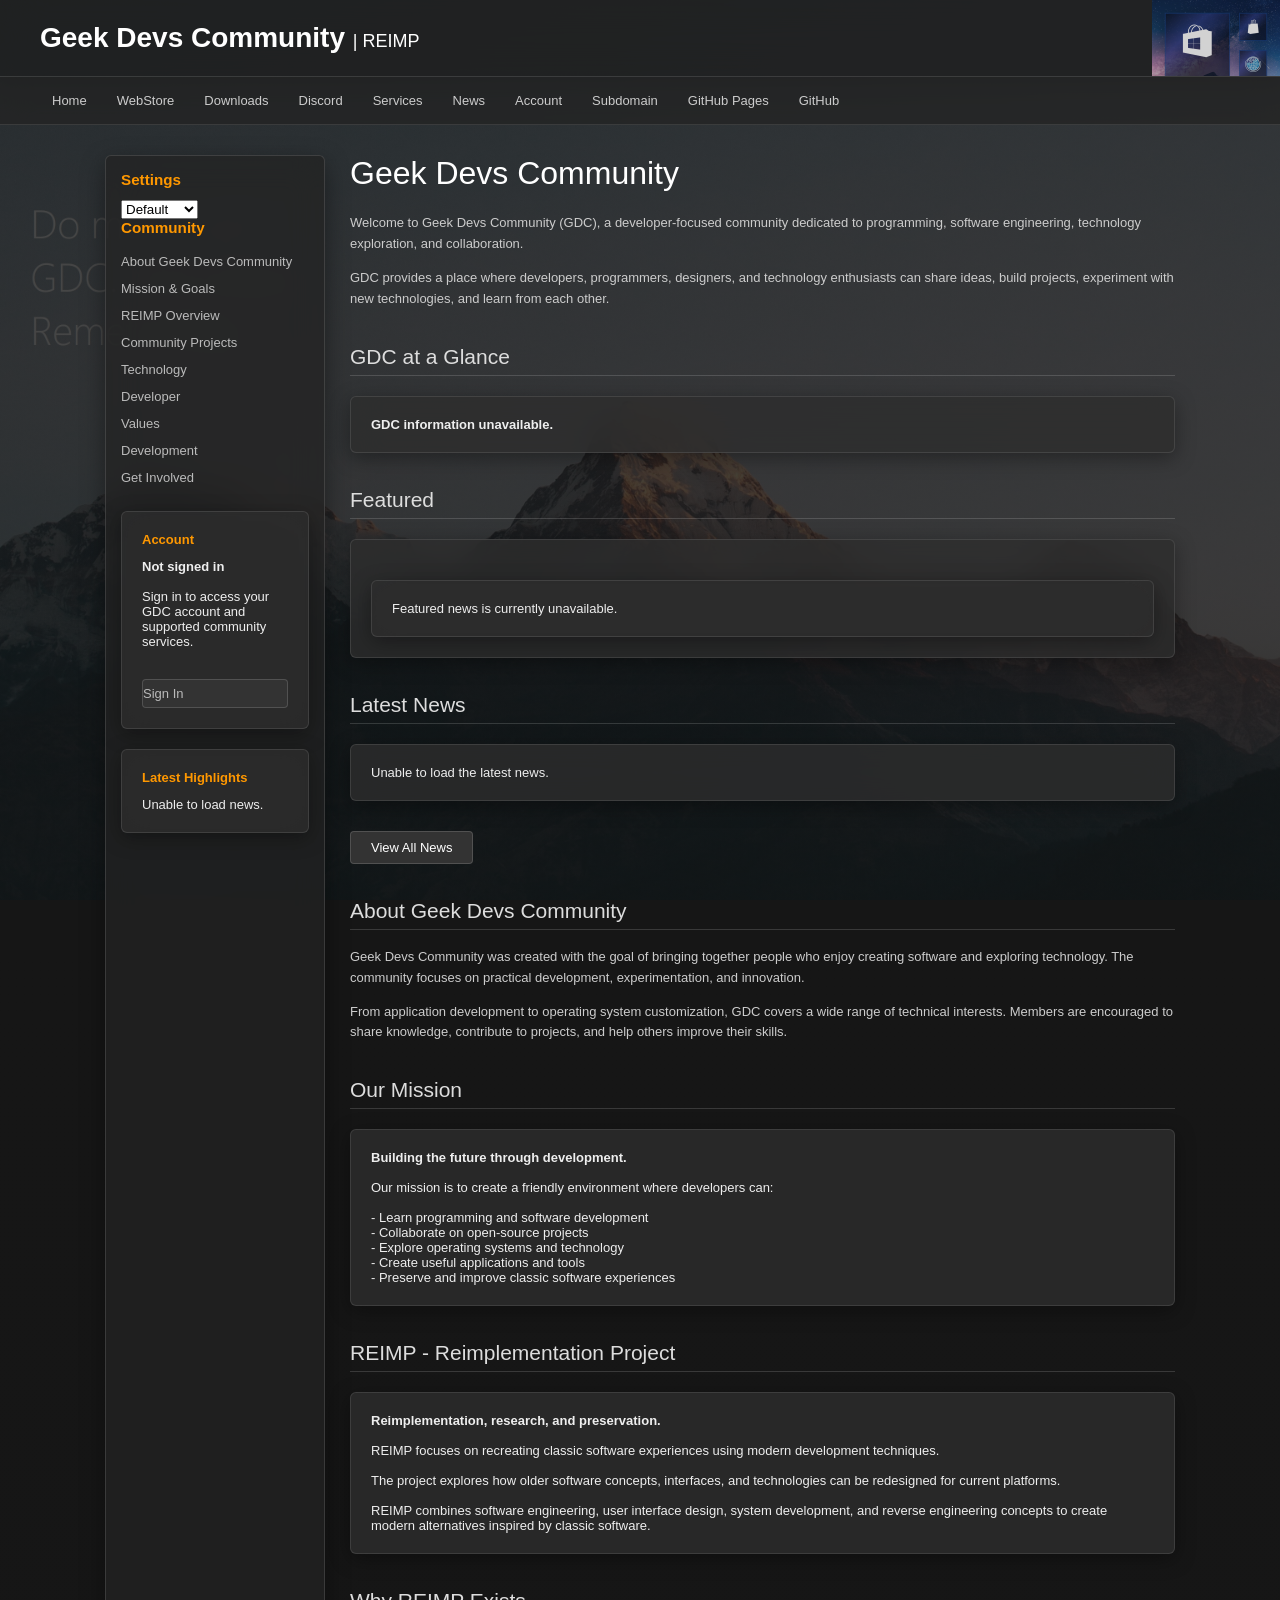
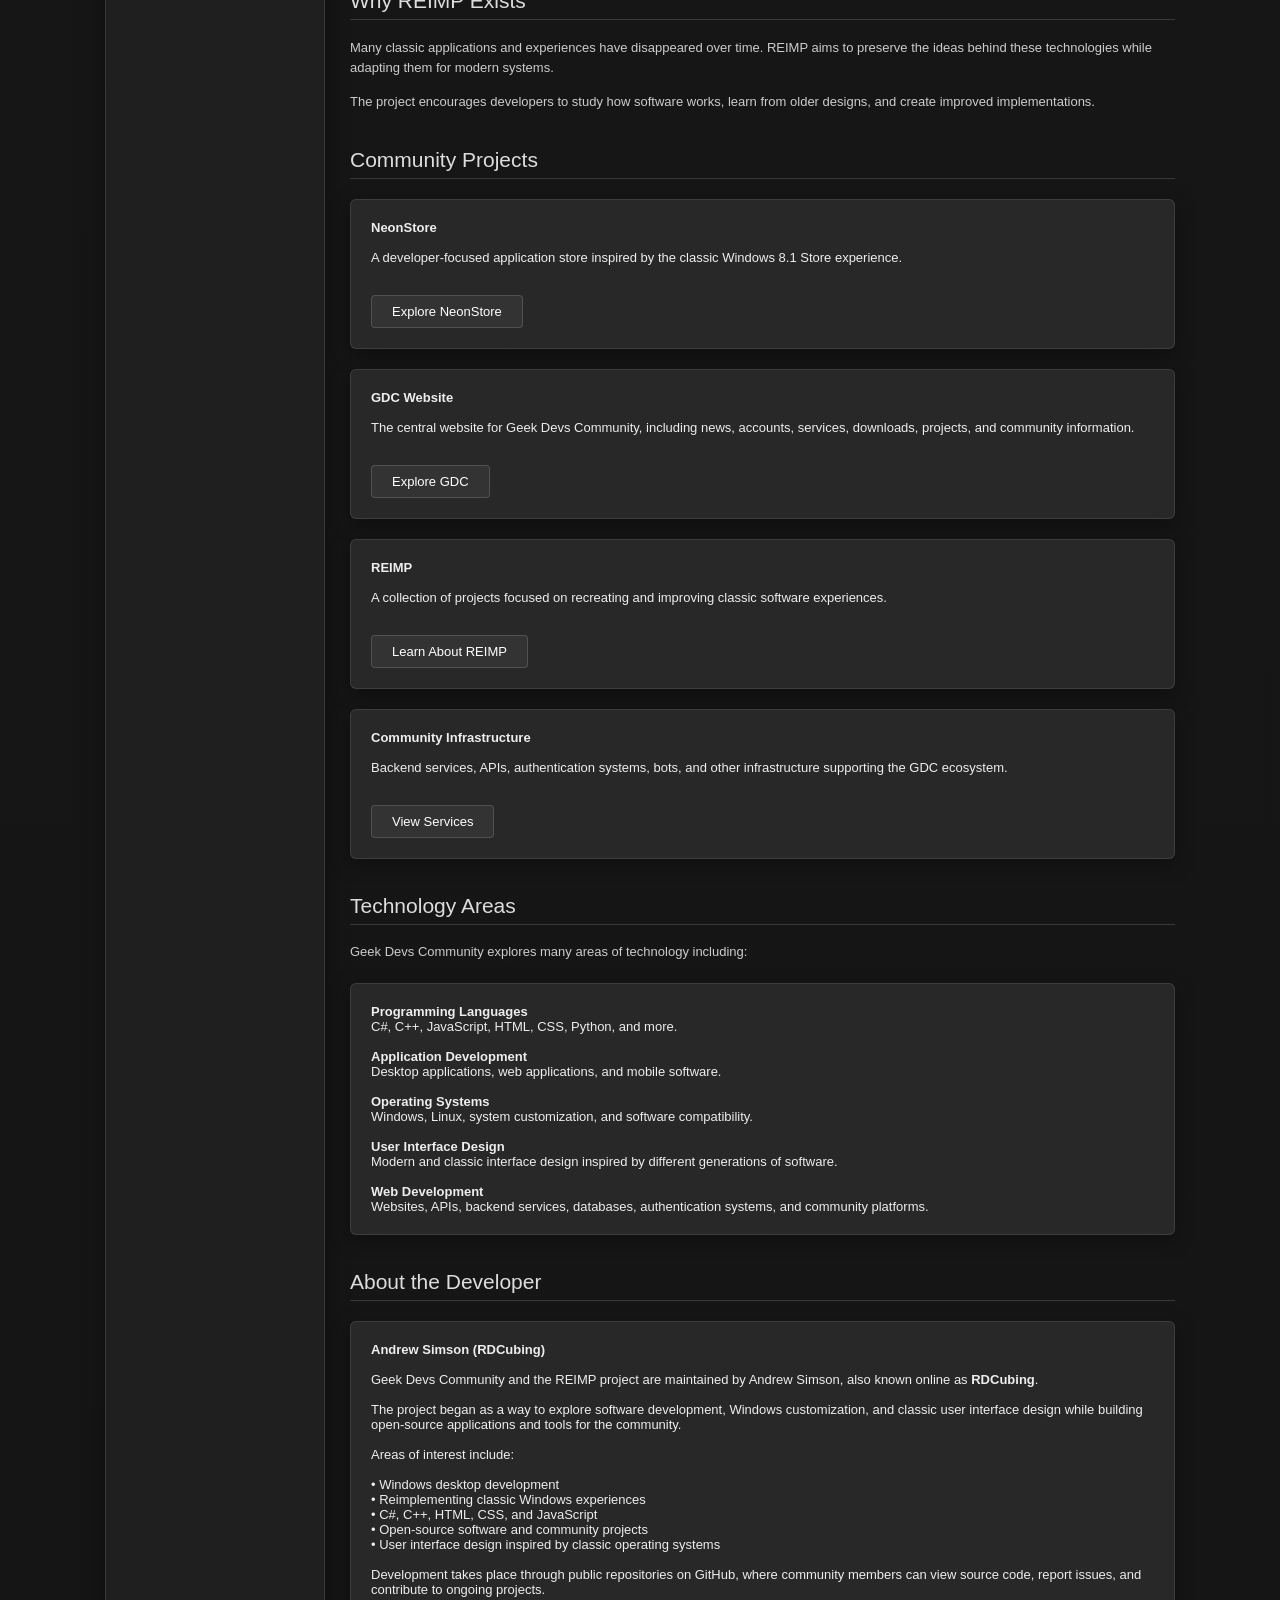
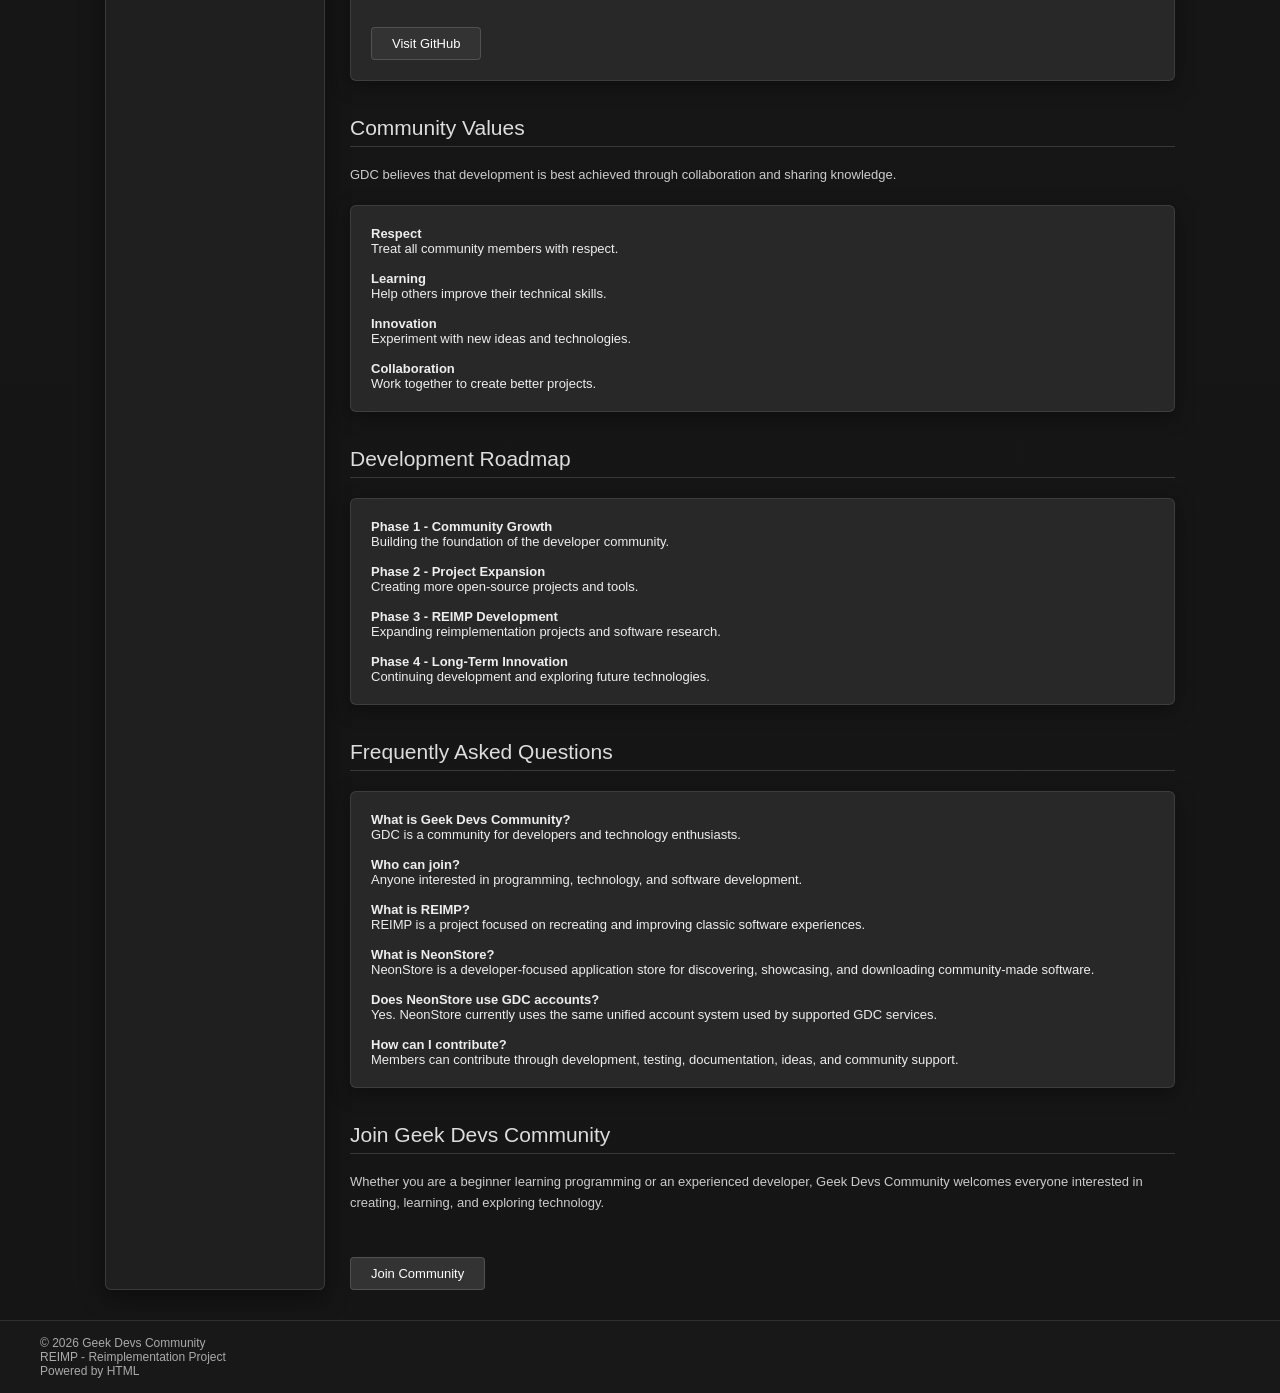
==== commit 2f3d73aa: "Revamp site: dynamic news, account & reviews Refactor index.html and webstore/app.html to replace st" ====
--- a/index.html
+++ b/index.html
@@ -1,403 +1,966 @@
 <!DOCTYPE html>
 <html lang="en">
+
 <head>
+
 <meta charset="UTF-8">
-<meta name="viewport" content="width=device-width, initial-scale=1.0">
+
+<meta name="viewport"
+      content="width=device-width, initial-scale=1.0">
 
 <title>Geek Devs Community - REIMP</title>
-<link rel="icon" type="image/png" sizes="32x32" href="favicon-32x32.png">
-<link rel="icon" type="image/png" sizes="16x16" href="favicon-16x16.png">
-<link rel="apple-touch-icon" href="apple-touch-icon.png">
-<link id="theme-style" rel="stylesheet" href="css/index/classic.css">
+
+<link rel="icon"
+      type="image/png"
+      sizes="32x32"
+      href="favicon-32x32.png">
+
+<link rel="icon"
+      type="image/png"
+      sizes="16x16"
+      href="favicon-16x16.png">
+
+<link rel="apple-touch-icon"
+      href="apple-touch-icon.png">
+
+<link id="theme-style"
+      rel="stylesheet"
+      href="css/index/classic.css">
 
 </head>
 
+
 <body>
 
 
+<!-- =========================
+     HEADER
+========================= -->
+
 <div class="header">
+
     Geek Devs Community
-    <span>| REIMP</span>
-</div>
-
+
+    <span>
+        | REIMP
+    </span>
+
+</div>
+
+
+
+<!-- =========================
+     NAVIGATION
+========================= -->
 
 <div class="nav">
-    <a href="/">Home</a>
-    <a href="/webstore/">WebStore</a>
-    <a href="/downloads/">Downloads</a>
-    <a target="_blank" href="https://discord.gg/YBsVhkcHT4">Discord</a>
-    <a href="/services/">Services</a>
-	<a href="/news/">
-    News
+
+    <a href="/">
+        Home
+    </a>
+
+    <a href="/webstore/">
+        WebStore
+    </a>
+
+    <a href="/downloads/">
+        Downloads
+    </a>
+
+    <a target="_blank"
+       href="https://discord.gg/YBsVhkcHT4">
+        Discord
+    </a>
+
+    <a href="/services/">
+        Services
+    </a>
+
+    <a href="/news/">
+        News
+    </a>
+
+    <a id="accountLink"
+       href="/account/">
+        Account
+    </a>
+
+    <a href="https://gdcr.dankassassin368.com/">
+        Subdomain
+    </a>
+
+    <a href="https://rdcubing.github.io/">
+        GitHub Pages
+    </a>
+
+    <a target="_blank"
+       href="https://github.com/RDCubing">
+        GitHub
+    </a>
+
+</div>
+
+
+
+<!-- =========================
+     MAIN CONTAINER
+========================= -->
+
+<div class="container">
+
+
+
+<!-- =========================
+     SIDEBAR
+========================= -->
+
+<div class="sidebar">
+
+
+<h3>
+    Settings
+</h3>
+
+
+<select id="themeSelector">
+
+    <option value="default">
+        Default
+    </option>
+
+    <option value="classic">
+        Classic
+    </option>
+
+    <option value="standard">
+        Standard
+    </option>
+
+    <option value="luna">
+        Luna
+    </option>
+
+    <option value="vista">
+        Vista
+    </option>
+
+    <option value="msdn">
+        MSDN
+    </option>
+
+    <option value="fluent">
+        Fluent
+    </option>
+
+</select>
+
+
+
+<h3>
+    Community
+</h3>
+
+
+<a href="#about">
+    About Geek Devs Community
 </a>
-	<a href="/account/">
+
+<a href="#mission">
+    Mission & Goals
+</a>
+
+<a href="#reimp">
+    REIMP Overview
+</a>
+
+<a href="#projects">
+    Community Projects
+</a>
+
+<a href="#technology">
+    Technology
+</a>
+
+<a href="#developer">
+    Developer
+</a>
+
+<a href="#members">
+    Values
+</a>
+
+<a href="#development">
+    Development
+</a>
+
+<a href="#join">
+    Get Involved
+</a>
+
+
+
+<!-- =========================
+     ACCOUNT STATUS
+========================= -->
+
+<div class="announcement">
+
+<h4>
     Account
-</a>
-	<a href="https://gdcr.dankassassin368.com/">Subdomain</a>
-	<a href="https://rdcubing.github.io/">GitHub Pages</a>
-    <a target="_blank" href="https://github.com/RDCubing">GitHub</a>
-</div>
-
-
-<div class="container">
-
-
-<div class="sidebar">
-
-<h3>Settings</h3>
-
-    <select id="themeSelector">
-        <option value="default">Default</option>
-		<option value="classic">Classic</option>
-        <option value="standard">Standard</option>
-        <option value="luna">Luna</option>
-		<option value="vista">Vista</option>
-		<option value="msdn">MSDN</option>
-		<option value="fluent">Fluent</option>
-    </select>
-
-<h3>Community</h3>
-
-<a href="#about">About Geek Devs Community</a>
-<a href="#mission">Mission & Goals</a>
-<a href="#reimp">REIMP Overview</a>
-<a href="#projects">Community Projects</a>
-<a href="#development">Development</a>
-<a href="#technology">Technology</a>
-<a href="#developer">Developer</a>
-<a href="#members">Values</a>
-<a href="#join">Get Involved</a>
-
+</h4>
+
+
+<div id="accountStatus">
+
+    Checking account...
+
+</div>
+
+</div>
+
+
+
+<!-- =========================
+     LATEST NEWS
+========================= -->
 
 <div class="announcement">
 
-<h4>Latest Highlights</h4>
+<h4>
+    Latest Highlights
+</h4>
+
 
 <div id="highlights">
-Loading latest updates...
-</div>
-
-</div>
-
-
-</div>
-
+
+    Loading latest updates...
+
+</div>
+
+
+</div>
+
+
+</div>
+
+
+
+<!-- =========================
+     CONTENT
+========================= -->
 
 <div class="content">
 
 
-<h1>Geek Devs Community</h1>
-
-
-<p>
+<h1>
+    Geek Devs Community
+</h1>
+
+
+<p id="welcomeMessage">
+
 Welcome to Geek Devs Community (GDC), a developer-focused community
 dedicated to programming, software engineering, technology exploration,
 and collaboration.
+
 </p>
 
 
 <p>
+
 GDC provides a place where developers, programmers, designers, and
 technology enthusiasts can share ideas, build projects, experiment with
 new technologies, and learn from each other.
+
 </p>
 
 
 
-<h2 id="about">About Geek Devs Community</h2>
+<!-- =========================
+     LIVE COMMUNITY STATUS
+========================= -->
+
+<h2>
+    GDC at a Glance
+</h2>
+
+
+<div class="box"
+     id="communityStats">
+
+    <b>
+        Loading GDC information...
+    </b>
+
+</div>
+
+
+
+<!-- =========================
+     FEATURED NEWS
+========================= -->
+
+<h2>
+    Featured
+</h2>
+
+
+<div class="box"
+     id="featuredNews">
+
+    Loading featured news...
+
+</div>
+
+
+
+<!-- =========================
+     LATEST NEWS
+========================= -->
+
+<h2>
+    Latest News
+</h2>
+
+
+<div id="latestNewsMain">
+
+    Loading latest news...
+
+</div>
+
+
+<br>
+
+
+<a class="button"
+   href="/news/">
+
+    View All News
+
+</a>
+
+
+
+<!-- =========================
+     ABOUT
+========================= -->
+
+<h2 id="about">
+    About Geek Devs Community
+</h2>
+
 
 <p>
+
 Geek Devs Community was created with the goal of bringing together
 people who enjoy creating software and exploring technology. The
 community focuses on practical development, experimentation, and
 innovation.
+
 </p>
 
 
 <p>
+
 From application development to operating system customization, GDC
 covers a wide range of technical interests. Members are encouraged to
 share knowledge, contribute to projects, and help others improve their
 skills.
+
 </p>
 
 
 
-<h2 id="mission">Our Mission</h2>
+<!-- =========================
+     MISSION
+========================= -->
+
+<h2 id="mission">
+    Our Mission
+</h2>
+
 
 <div class="box">
 
-<b>Building the future through development.</b>
-
-<br><br>
+<b>
+    Building the future through development.
+</b>
+
+
+<br><br>
+
 
 Our mission is to create a friendly environment where developers can:
 
-<br><br>
+
+<br><br>
+
 
 - Learn programming and software development<br>
+
 - Collaborate on open-source projects<br>
+
 - Explore operating systems and technology<br>
+
 - Create useful applications and tools<br>
+
 - Preserve and improve classic software experiences
 
-</div>
-
-
-
-<h2 id="reimp">REIMP - Reimplementation Project</h2>
+
+</div>
+
+
+
+<!-- =========================
+     REIMP
+========================= -->
+
+<h2 id="reimp">
+    REIMP - Reimplementation Project
+</h2>
+
 
 <div class="box">
 
-<h2 id="projects">Community Projects</h2>
-
-<br><br>
+<b>
+    Reimplementation, research, and preservation.
+</b>
+
+
+<br><br>
+
 
 REIMP focuses on recreating classic software experiences using modern
 development techniques.
 
-<br><br>
+
+<br><br>
+
 
 The project explores how older software concepts, interfaces, and
 technologies can be redesigned for current platforms.
 
-<br><br>
+
+<br><br>
+
 
 REIMP combines software engineering, user interface design, system
 development, and reverse engineering concepts to create modern
 alternatives inspired by classic software.
 
-</div>
-
-
-
-<h2>Why REIMP Exists</h2>
+
+</div>
+
+
+
+<h2>
+    Why REIMP Exists
+</h2>
+
 
 <p>
+
 Many classic applications and experiences have disappeared over time.
 REIMP aims to preserve the ideas behind these technologies while
 adapting them for modern systems.
+
 </p>
 
 
 <p>
+
 The project encourages developers to study how software works, learn
 from older designs, and create improved implementations.
+
 </p>
 
 
 
-<h2>Community Projects</h2>
+<!-- =========================
+     PROJECTS
+========================= -->
+
+<h2 id="projects">
+    Community Projects
+</h2>
+
+
+<div id="projectList">
+
 
 <div class="box">
 
-<b>Software Development</b>
-
-<br>
-
-Creating applications, utilities, tools, and experimental software.
-
-<br><br>
-
-
-<b>Windows Customization</b>
-
-<br>
-
-Exploring Windows interfaces, system modifications, and classic UI
-experiences.
-
-<br><br>
-
-
-<b>Open Source Development</b>
-
-<br>
-
-Sharing code, collaborating on projects, and improving software through
-community contributions.
-
-<br><br>
-
-
-<b>Research and Experimentation</b>
-
-<br>
-
-Testing new technologies and exploring how software systems work.
-
-</div>
-
-
-
-<h2 id="technology">Technology Areas</h2>
+<b>
+    NeonStore
+</b>
+
+
+<br><br>
+
+
+A developer-focused application store inspired by the classic
+Windows 8.1 Store experience.
+
+
+<br><br>
+
+
+<a class="button"
+   href="/webstore/">
+
+    Explore NeonStore
+
+</a>
+
+</div>
+
+
+
+<div class="box">
+
+<b>
+    GDC Website
+</b>
+
+
+<br><br>
+
+
+The central website for Geek Devs Community, including news,
+accounts, services, downloads, projects, and community information.
+
+
+<br><br>
+
+
+<a class="button"
+   href="/news/">
+
+    Explore GDC
+
+</a>
+
+</div>
+
+
+
+<div class="box">
+
+<b>
+    REIMP
+</b>
+
+
+<br><br>
+
+
+A collection of projects focused on recreating and improving
+classic software experiences.
+
+
+<br><br>
+
+
+<a class="button"
+   href="#reimp">
+
+    Learn About REIMP
+
+</a>
+
+</div>
+
+
+
+<div class="box">
+
+<b>
+    Community Infrastructure
+</b>
+
+
+<br><br>
+
+
+Backend services, APIs, authentication systems, bots, and other
+infrastructure supporting the GDC ecosystem.
+
+
+<br><br>
+
+
+<a class="button"
+   href="/services/">
+
+    View Services
+
+</a>
+
+</div>
+
+
+</div>
+
+
+
+<!-- =========================
+     TECHNOLOGY
+========================= -->
+
+<h2 id="technology">
+    Technology Areas
+</h2>
+
 
 <p>
+
 Geek Devs Community explores many areas of technology including:
+
 </p>
 
 
 <div class="box">
 
-<b>Programming Languages</b><br>
+<b>
+    Programming Languages
+</b>
+
+<br>
+
 C#, C++, JavaScript, HTML, CSS, Python, and more.
 
-<br><br>
-
-<b>Application Development</b><br>
+
+<br><br>
+
+
+<b>
+    Application Development
+</b>
+
+<br>
+
 Desktop applications, web applications, and mobile software.
 
-<br><br>
-
-<b>Operating Systems</b><br>
+
+<br><br>
+
+
+<b>
+    Operating Systems
+</b>
+
+<br>
+
 Windows, Linux, system customization, and software compatibility.
 
-<br><br>
-
-<b>User Interface Design</b><br>
+
+<br><br>
+
+
+<b>
+    User Interface Design
+</b>
+
+<br>
+
 Modern and classic interface design inspired by different generations
 of software.
 
-</div>
-
-<h2 id="developer">About the Developer</h2>
+
+<br><br>
+
+
+<b>
+    Web Development
+</b>
+
+<br>
+
+Websites, APIs, backend services, databases, authentication systems,
+and community platforms.
+
+</div>
+
+
+
+<!-- =========================
+     DEVELOPER
+========================= -->
+
+<h2 id="developer">
+    About the Developer
+</h2>
+
 
 <div class="box">
 
-<b>Andrew Simson (RDCubing)</b>
-
-<br><br>
+<b>
+    Andrew Simson (RDCubing)
+</b>
+
+
+<br><br>
+
 
 Geek Devs Community and the REIMP project are maintained by
 Andrew Simson, also known online as <b>RDCubing</b>.
 
-<br><br>
+
+<br><br>
+
 
 The project began as a way to explore software development,
 Windows customization, and classic user interface design while
 building open-source applications and tools for the community.
 
-<br><br>
+
+<br><br>
+
 
 Areas of interest include:
 
-<br><br>
+
+<br><br>
+
 
 • Windows desktop development<br>
+
 • Reimplementing classic Windows experiences<br>
+
 • C#, C++, HTML, CSS, and JavaScript<br>
+
 • Open-source software and community projects<br>
+
 • User interface design inspired by classic operating systems
 
-<br><br>
+
+<br><br>
+
 
 Development takes place through public repositories on GitHub,
 where community members can view source code, report issues,
 and contribute to ongoing projects.
 
-<br><br>
+
+<br><br>
+
 
 <a class="button"
-href="https://github.com/RDCubing"
-target="_blank">
-Visit GitHub
+   href="https://github.com/RDCubing"
+   target="_blank">
+
+    Visit GitHub
+
 </a>
 
 </div>
 
 
 
-<h2 id="members">Community Values</h2>
+<!-- =========================
+     VALUES
+========================= -->
+
+<h2 id="members">
+    Community Values
+</h2>
+
 
 <p>
+
 GDC believes that development is best achieved through collaboration
 and sharing knowledge.
+
 </p>
 
 
 <div class="box">
 
-<b>Respect</b><br>
+<b>
+    Respect
+</b>
+
+<br>
+
 Treat all community members with respect.
 
-<br><br>
-
-<b>Learning</b><br>
+
+<br><br>
+
+
+<b>
+    Learning
+</b>
+
+<br>
+
 Help others improve their technical skills.
 
-<br><br>
-
-<b>Innovation</b><br>
+
+<br><br>
+
+
+<b>
+    Innovation
+</b>
+
+<br>
+
 Experiment with new ideas and technologies.
 
-<br><br>
-
-<b>Collaboration</b><br>
+
+<br><br>
+
+
+<b>
+    Collaboration
+</b>
+
+<br>
+
 Work together to create better projects.
 
 </div>
 
 
 
-<h2 id="development">Development Roadmap</h2>
+<!-- =========================
+     ROADMAP
+========================= -->
+
+<h2 id="development">
+    Development Roadmap
+</h2>
+
 
 <div class="box">
 
-<b>Phase 1 - Community Growth</b><br>
+<b>
+    Phase 1 - Community Growth
+</b>
+
+<br>
+
 Building the foundation of the developer community.
 
-<br><br>
-
-<b>Phase 2 - Project Expansion</b><br>
+
+<br><br>
+
+
+<b>
+    Phase 2 - Project Expansion
+</b>
+
+<br>
+
 Creating more open-source projects and tools.
 
-<br><br>
-
-<b>Phase 3 - REIMP Development</b><br>
+
+<br><br>
+
+
+<b>
+    Phase 3 - REIMP Development
+</b>
+
+<br>
+
 Expanding reimplementation projects and software research.
 
-<br><br>
-
-<b>Phase 4 - Long-Term Innovation</b><br>
+
+<br><br>
+
+
+<b>
+    Phase 4 - Long-Term Innovation
+</b>
+
+<br>
+
 Continuing development and exploring future technologies.
 
 </div>
 
 
 
-<h2>Frequently Asked Questions</h2>
+<!-- =========================
+     FAQ
+========================= -->
+
+<h2>
+    Frequently Asked Questions
+</h2>
+
 
 <div class="box">
 
-<b>What is Geek Devs Community?</b>
+<b>
+    What is Geek Devs Community?
+</b>
 
 <br>
 
 GDC is a community for developers and technology enthusiasts.
 
-<br><br>
-
-
-<b>Who can join?</b>
+
+<br><br>
+
+
+<b>
+    Who can join?
+</b>
 
 <br>
 
 Anyone interested in programming, technology, and software development.
 
-<br><br>
-
-
-<b>What is REIMP?</b>
+
+<br><br>
+
+
+<b>
+    What is REIMP?
+</b>
 
 <br>
 
 REIMP is a project focused on recreating and improving classic software
 experiences.
 
-<br><br>
-
-
-<b>How can I contribute?</b>
+
+<br><br>
+
+
+<b>
+    What is NeonStore?
+</b>
+
+<br>
+
+NeonStore is a developer-focused application store for discovering,
+showcasing, and downloading community-made software.
+
+
+<br><br>
+
+
+<b>
+    Does NeonStore use GDC accounts?
+</b>
+
+<br>
+
+Yes. NeonStore currently uses the same unified account system used
+by supported GDC services.
+
+
+<br><br>
+
+
+<b>
+    How can I contribute?
+</b>
 
 <br>
 
@@ -408,20 +971,33 @@
 
 
 
-<h2 id="join">Join Geek Devs Community</h2>
+<!-- =========================
+     JOIN
+========================= -->
+
+<h2 id="join">
+    Join Geek Devs Community
+</h2>
+
 
 <p>
+
 Whether you are a beginner learning programming or an experienced
 developer, Geek Devs Community welcomes everyone interested in creating,
 learning, and exploring technology.
+
 </p>
 
 
 <br>
 
 
-<a class="button" href="https://discord.gg/YBsVhkcHT4" target="_blank">
-Join Community
+<a class="button"
+   href="https://discord.gg/YBsVhkcHT4"
+   target="_blank">
+
+    Join Community
+
 </a>
 
 
@@ -431,21 +1007,89 @@
 
 
 
+<!-- =========================
+     FOOTER
+========================= -->
+
 <div class="footer">
 
 © 2026 Geek Devs Community<br>
+
 REIMP - Reimplementation Project<br>
+
 Powered by HTML
 
 </div>
 
 
+
 <script src="js/theme.js"></script>
+
+
 <script>
+
+
+/* =========================
+   CONFIGURATION
+========================= */
 
 const NEWS_URL =
     "https://raw.githubusercontent.com/RDCubing/gdcr-news-reimp2026/main/news/news.json";
 
+
+const NEWS_PER_SIDEBAR =
+    5;
+
+
+const NEWS_PER_MAIN =
+    3;
+
+
+
+/* =========================
+   ELEMENTS
+========================= */
+
+const highlights =
+    document.getElementById(
+        "highlights"
+    );
+
+
+const latestNewsMain =
+    document.getElementById(
+        "latestNewsMain"
+    );
+
+
+const featuredNews =
+    document.getElementById(
+        "featuredNews"
+    );
+
+
+const communityStats =
+    document.getElementById(
+        "communityStats"
+    );
+
+
+const accountStatus =
+    document.getElementById(
+        "accountStatus"
+    );
+
+
+const accountLink =
+    document.getElementById(
+        "accountLink"
+    );
+
+
+
+/* =========================
+   ESCAPE HTML
+========================= */
 
 function escapeHtml(value) {
 
@@ -453,18 +1097,46 @@
         value === undefined ||
         value === null
     ) {
+
         return "";
+
     }
 
+
     return String(value)
-        .replace(/&/g, "&amp;")
-        .replace(/</g, "&lt;")
-        .replace(/>/g, "&gt;")
-        .replace(/"/g, "&quot;")
-        .replace(/'/g, "&#039;");
+
+        .replace(
+            /&/g,
+            "&amp;"
+        )
+
+        .replace(
+            /</g,
+            "&lt;"
+        )
+
+        .replace(
+            />/g,
+            "&gt;"
+        )
+
+        .replace(
+            /"/g,
+            "&quot;"
+        )
+
+        .replace(
+            /'/g,
+            "&#039;"
+        );
 
 }
 
+
+
+/* =========================
+   PARSE NEWS DATE
+========================= */
 
 function parseNewsDate(newsId) {
 
@@ -472,23 +1144,56 @@
         !newsId ||
         !/^\d{8}-\d{4}$/.test(newsId)
     ) {
+
         return null;
+
     }
 
+
     const year =
-        Number(newsId.substring(0, 4));
+        Number(
+            newsId.substring(
+                0,
+                4
+            )
+        );
+
 
     const month =
-        Number(newsId.substring(4, 6)) - 1;
+        Number(
+            newsId.substring(
+                4,
+                6
+            )
+        ) - 1;
+
 
     const day =
-        Number(newsId.substring(6, 8));
+        Number(
+            newsId.substring(
+                6,
+                8
+            )
+        );
+
 
     const hour =
-        Number(newsId.substring(9, 11));
+        Number(
+            newsId.substring(
+                9,
+                11
+            )
+        );
+
 
     const minute =
-        Number(newsId.substring(11, 13));
+        Number(
+            newsId.substring(
+                11,
+                13
+            )
+        );
+
 
     return new Date(
         year,
@@ -501,161 +1206,660 @@
 }
 
 
+
+/* =========================
+   FORMAT DATE
+========================= */
+
 function formatNewsDate(newsId) {
 
     const date =
-        parseNewsDate(newsId);
+        parseNewsDate(
+            newsId
+        );
+
 
     if (!date) {
+
         return newsId;
+
     }
+
 
     return date.toLocaleString(
         undefined,
         {
-            year: "numeric",
-            month: "long",
-            day: "numeric",
-            hour: "2-digit",
-            minute: "2-digit"
+            year:
+                "numeric",
+
+            month:
+                "long",
+
+            day:
+                "numeric",
+
+            hour:
+                "2-digit",
+
+            minute:
+                "2-digit"
         }
     );
 
 }
 
 
-fetch(NEWS_URL)
-
-.then(response => {
-
-    if (!response.ok) {
-        throw new Error(
-            "Unable to load news."
+
+/* =========================
+   CREATE NEWS LINK
+========================= */
+
+function getNewsUrl(newsId) {
+
+    return (
+        "/news/news.html?id=" +
+        encodeURIComponent(
+            newsId
+        )
+    );
+
+}
+
+
+
+/* =========================
+   ACCOUNT STATUS
+========================= */
+
+function loadAccountStatus() {
+
+    const token =
+        localStorage.getItem(
+            "token"
         );
+
+
+    const username =
+        localStorage.getItem(
+            "username"
+        );
+
+
+    if (
+        token &&
+        username
+    ) {
+
+        accountStatus.innerHTML = `
+
+            <b>
+                Signed in
+            </b>
+
+            <br><br>
+
+            Welcome back,
+            <b>
+                ${escapeHtml(username)}
+            </b>
+
+            <br><br>
+
+            <a class="button"
+               href="/account/">
+
+                My Account
+
+            </a>
+
+        `;
+
+
+        accountLink.textContent =
+            "My Account";
+
+
     }
-
-    return response.json();
-
-})
-
-.then(data => {
-
-    const container =
-        document.getElementById("highlights");
-
-
-    if (!container) {
+    else {
+
+        accountStatus.innerHTML = `
+
+            <b>
+                Not signed in
+            </b>
+
+            <br><br>
+
+            Sign in to access your
+            GDC account and supported
+            community services.
+
+            <br><br>
+
+            <a class="button"
+               href="/account/">
+
+                Sign In
+
+            </a>
+
+        `;
+
+
+        accountLink.textContent =
+            "Account";
+
+    }
+
+}
+
+
+
+/* =========================
+   FEATURED NEWS
+========================= */
+
+function displayFeaturedNews(item) {
+
+    if (!item) {
+
+        featuredNews.innerHTML =
+            "No featured news is available.";
+
         return;
+
     }
 
 
-    if (!Array.isArray(data)) {
-
-        throw new Error(
-            "Invalid news data."
+    featuredNews.innerHTML = `
+
+        <h2>
+
+            ${escapeHtml(
+                item.title
+            )}
+
+        </h2>
+
+
+        <p>
+
+            <b>
+                ${escapeHtml(
+                    item.author
+                )}
+            </b>
+
+            &nbsp;|&nbsp;
+
+            ${escapeHtml(
+                formatNewsDate(
+                    item.newsId
+                )
+            )}
+
+        </p>
+
+
+        <p>
+
+            ${escapeHtml(
+                item.description
+            )}
+
+        </p>
+
+
+        <br>
+
+
+        <a class="button"
+           href="${getNewsUrl(
+               item.newsId
+           )}">
+
+            Read Article
+
+        </a>
+
+    `;
+
+}
+
+
+
+/* =========================
+   LATEST NEWS SIDEBAR
+========================= */
+
+function displaySidebarNews(data) {
+
+    highlights.innerHTML =
+        "";
+
+
+    data
+        .slice(
+            0,
+            NEWS_PER_SIDEBAR
+        )
+        .forEach(
+            item => {
+
+                const entry =
+                    document.createElement(
+                        "div"
+                    );
+
+
+                entry.className =
+                    "announcement-item";
+
+
+                entry.innerHTML = `
+
+                    <div class="announcement-title">
+
+                        <a href="${getNewsUrl(
+                            item.newsId
+                        )}">
+
+                            ${escapeHtml(
+                                item.title
+                            )}
+
+                        </a>
+
+                    </div>
+
+
+                    <div class="announcement-date">
+
+                        ${escapeHtml(
+                            formatNewsDate(
+                                item.newsId
+                            )
+                        )}
+
+                    </div>
+
+
+                    <div class="announcement-content">
+
+                        ${escapeHtml(
+                            item.description
+                        )}
+
+                    </div>
+
+                `;
+
+
+                highlights.appendChild(
+                    entry
+                );
+
+            }
         );
 
+
+    if (
+        data.length === 0
+    ) {
+
+        highlights.textContent =
+            "No news available.";
+
     }
 
-
-    /*
-     * Newest news first
-     */
-
-    data.sort((a, b) => {
-
-        return String(b.newsId)
-            .localeCompare(
-                String(a.newsId)
+}
+
+
+
+/* =========================
+   MAIN LATEST NEWS
+========================= */
+
+function displayMainNews(data) {
+
+    latestNewsMain.innerHTML =
+        "";
+
+
+    data
+        .slice(
+            0,
+            NEWS_PER_MAIN
+        )
+        .forEach(
+            item => {
+
+                const box =
+                    document.createElement(
+                        "div"
+                    );
+
+
+                box.className =
+                    "box";
+
+
+                box.style.marginBottom =
+                    "15px";
+
+
+                box.innerHTML = `
+
+                    <h2>
+
+                        <a href="${getNewsUrl(
+                            item.newsId
+                        )}">
+
+                            ${escapeHtml(
+                                item.title
+                            )}
+
+                        </a>
+
+                    </h2>
+
+
+                    <p>
+
+                        <b>
+                            ${escapeHtml(
+                                item.author
+                            )}
+                        </b>
+
+                        &nbsp;|&nbsp;
+
+                        ${escapeHtml(
+                            formatNewsDate(
+                                item.newsId
+                            )
+                        )}
+
+                    </p>
+
+
+                    <p>
+
+                        ${escapeHtml(
+                            item.description
+                        )}
+
+                    </p>
+
+
+                    <a class="button"
+                       href="${getNewsUrl(
+                           item.newsId
+                       )}">
+
+                        Read More
+
+                    </a>
+
+                `;
+
+
+                latestNewsMain.appendChild(
+                    box
+                );
+
+            }
+        );
+
+
+    if (
+        data.length === 0
+    ) {
+
+        latestNewsMain.innerHTML =
+            "<p>No news is currently available.</p>";
+
+    }
+
+}
+
+
+
+/* =========================
+   COMMUNITY STATISTICS
+========================= */
+
+function displayStats(data) {
+
+    const latest =
+        data[0];
+
+
+    let latestDate =
+        "No news yet";
+
+
+    if (latest) {
+
+        latestDate =
+            formatNewsDate(
+                latest.newsId
             );
 
-    });
-
-
-    container.innerHTML = "";
-
-
-    /*
-     * Show latest 5 news articles
-     */
-
-    data.slice(0, 5).forEach(item => {
-
-        const entry =
-            document.createElement("div");
-
-
-        entry.className =
-            "announcement-item";
-
-
-        entry.innerHTML = `
-
-            <div class="announcement-title">
-
-                <a href="/news/news.html?id=${encodeURIComponent(item.newsId)}">
-
-                    ${escapeHtml(item.title)}
-
-                </a>
+    }
+
+
+    communityStats.innerHTML = `
+
+        <b>
+            News Articles
+        </b>
+
+        <br>
+
+        ${data.length}
+
+
+        <br><br>
+
+
+        <b>
+            Latest Update
+        </b>
+
+        <br>
+
+        ${escapeHtml(
+            latestDate
+        )}
+
+
+        <br><br>
+
+
+        <b>
+            Active Projects
+        </b>
+
+        <br>
+
+        4+
+
+
+        <br><br>
+
+
+        <b>
+            GDC Services
+        </b>
+
+        <br>
+
+        Multiple community services
+
+
+        <br><br>
+
+
+        <b>
+            Ecosystem
+        </b>
+
+        <br>
+
+        GDC Website · NeonStore · REIMP · Community
+
+    `;
+
+}
+
+
+
+/* =========================
+   LOAD NEWS
+========================= */
+
+async function loadNews() {
+
+    try {
+
+        const response =
+            await fetch(
+                NEWS_URL
+            );
+
+
+        if (
+            !response.ok
+        ) {
+
+            throw new Error(
+                "Unable to load news."
+            );
+
+        }
+
+
+        const data =
+            await response.json();
+
+
+        if (
+            !Array.isArray(
+                data
+            )
+        ) {
+
+            throw new Error(
+                "Invalid news data."
+            );
+
+        }
+
+
+        data.sort(
+            (
+                a,
+                b
+            ) => {
+
+                return String(
+                    b.newsId
+                ).localeCompare(
+                    String(
+                        a.newsId
+                    )
+                );
+
+            }
+        );
+
+
+        displaySidebarNews(
+            data
+        );
+
+
+        displayMainNews(
+            data
+        );
+
+
+        displayFeaturedNews(
+            data[0]
+        );
+
+
+        displayStats(
+            data
+        );
+
+    }
+    catch (
+        error
+    ) {
+
+        console.error(
+            "Unable to load GDC news:",
+            error
+        );
+
+
+        highlights.textContent =
+            "Unable to load news.";
+
+
+        latestNewsMain.innerHTML = `
+
+            <div class="box">
+
+                Unable to load the latest news.
 
             </div>
 
-
-            <div class="announcement-date">
-
-                ${escapeHtml(
-                    formatNewsDate(
-                        item.newsId
-                    )
-                )}
+        `;
+
+
+        featuredNews.innerHTML = `
+
+            <div class="box">
+
+                Featured news is currently
+                unavailable.
 
             </div>
 
-
-            <div class="announcement-content">
-
-                ${escapeHtml(
-                    item.description
-                )}
-
-            </div>
-
         `;
 
 
-        container.appendChild(entry);
-
-    });
-
-
-})
-
-
-.catch(error => {
-
-    console.error(
-        "Unable to load highlights:",
-        error
-    );
-
-
-    const container =
-        document.getElementById("highlights");
-
-
-    if (container) {
-
-        container.innerHTML =
-            "Unable to load news.";
+        communityStats.innerHTML = `
+
+            <b>
+                GDC information unavailable.
+            </b>
+
+        `;
 
     }
 
-});
+}
+
+
+
+/* =========================
+   INITIALIZE
+========================= */
+
+loadAccountStatus();
+
+loadNews();
+
 
 </script>
 
 
-
 </body>
-</html>+
+</html>
+
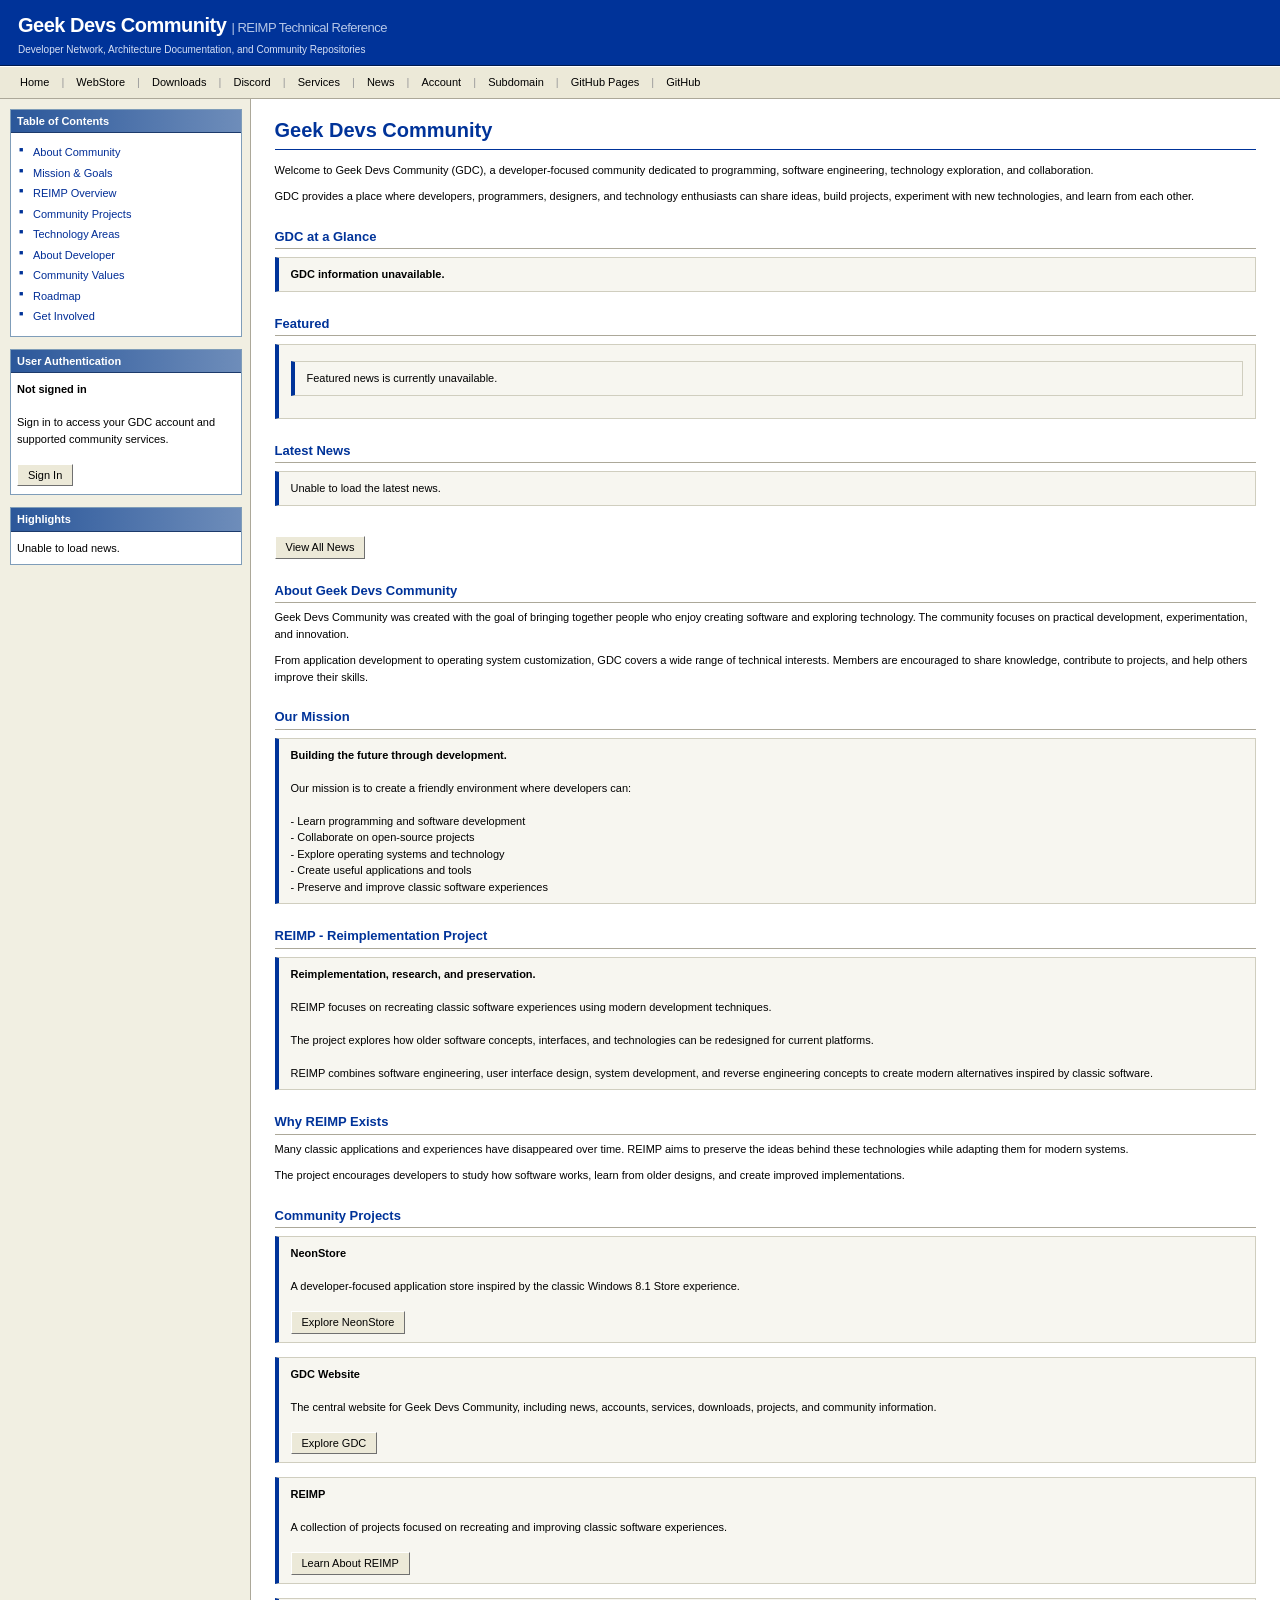
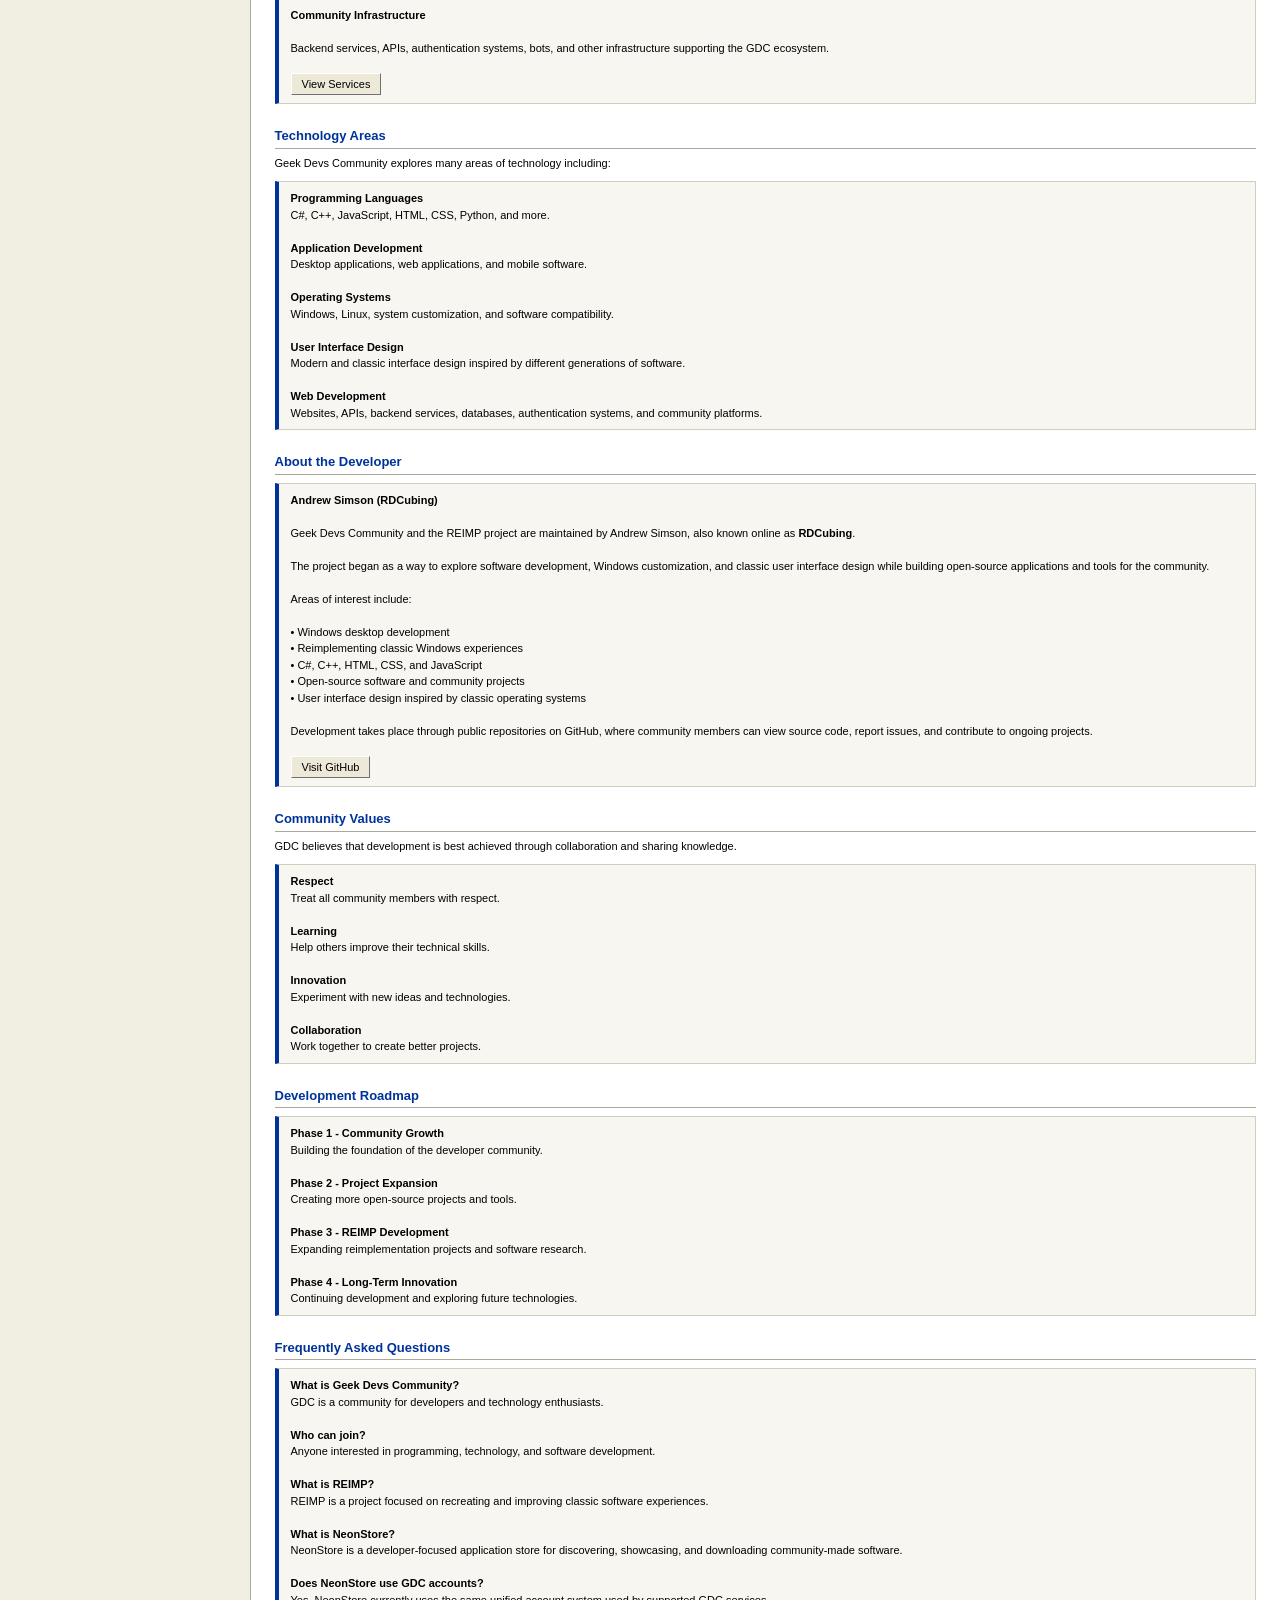
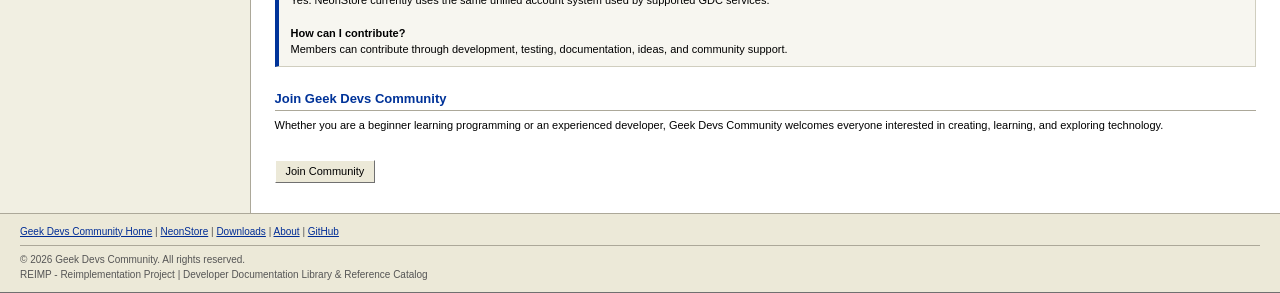
==== commit 5e64c7a4: "Apply classic Windows styling across site pages Replace theme-switcher stylesheets with a consistent" ====
--- a/index.html
+++ b/index.html
@@ -1,1865 +1,785 @@
 <!DOCTYPE html>
 <html lang="en">
-
 <head>
-
 <meta charset="UTF-8">
-
-<meta name="viewport"
-      content="width=device-width, initial-scale=1.0">
-
+<meta name="viewport" content="width=device-width, initial-scale=1.0">
 <title>Geek Devs Community - REIMP</title>
-
-<link rel="icon"
-      type="image/png"
-      sizes="32x32"
-      href="favicon-32x32.png">
-
-<link rel="icon"
-      type="image/png"
-      sizes="16x16"
-      href="favicon-16x16.png">
-
-<link rel="apple-touch-icon"
-      href="apple-touch-icon.png">
-
-<link id="theme-style"
-      rel="stylesheet"
-      href="css/index/classic.css">
-
+<meta property="og:type" content="website">
+<meta property="og:title" content="Geek Devs Community">
+<meta property="og:description" content="Geek Devs Community: software, development, projects, and the NeonStore WebStore.">
+<meta property="og:image" content="https://raw.githubusercontent.com/RDCubing/rdcubing.github.io/main/8BackgroundNew.png">
+<meta property="og:url" content="https://gdcr.dankassassin368.com/">
+<meta property="og:site_name" content="Geek Devs Community">
+<link rel="icon" type="image/png" sizes="32x32" href="favicon-32x32.png">
+<link rel="icon" type="image/png" sizes="16x16" href="favicon-16x16.png">
+<link rel="apple-touch-icon" href="apple-touch-icon.png">
+
+<style>
+* {
+    box-sizing: border-box;
+}
+
+html, body {
+    margin: 0;
+    padding: 0;
+    background-color: #FFFFFF;
+    color: #000000;
+    font-family: Verdana, Tahoma, Arial, Helvetica, sans-serif;
+    font-size: 11px;
+    line-height: 1.5;
+}
+
+a {
+    color: #002D96;
+    text-decoration: underline;
+}
+
+a:visited {
+    color: #660066;
+}
+
+a:hover {
+    color: #CC0000;
+}
+
+.header-wrapper {
+    background-color: #003399;
+    border-bottom: 1px solid #001A4E;
+    color: #FFFFFF;
+    padding: 10px 18px 8px 18px;
+}
+
+.header-brand {
+    font-family: Tahoma, Arial, sans-serif;
+    font-size: 20px;
+    font-weight: bold;
+    letter-spacing: -0.5px;
+    color: #FFFFFF;
+}
+
+.header-brand span {
+    font-size: 13px;
+    font-weight: normal;
+    color: #B4C6E7;
+}
+
+.header-subtext {
+    font-size: 10px;
+    color: #D6E0F5;
+    margin-top: 2px;
+}
+
+.nav-bar {
+    background-color: #ECE9D8;
+    border-top: 1px solid #FFFFFF;
+    border-bottom: 1px solid #ACA899;
+    padding: 3px 12px;
+    font-size: 11px;
+}
+
+.nav-bar a {
+    display: inline-block;
+    padding: 3px 7px;
+    color: #000000;
+    text-decoration: none;
+    border: 1px solid transparent;
+}
+
+.nav-bar a:hover {
+    background-color: #B6BDD2;
+    border: 1px solid #0A246A;
+    color: #000000;
+    text-decoration: none;
+}
+
+.nav-separator {
+    color: #999999;
+    padding: 0 1px;
+}
+
+.page-layout {
+    display: table;
+    width: 100%;
+    table-layout: fixed;
+    border-collapse: collapse;
+}
+
+.sidebar-cell {
+    display: table-cell;
+    width: 250px;
+    vertical-align: top;
+    background-color: #F1EFE2;
+    border-right: 1px solid #ACA899;
+    padding: 10px 8px 20px 10px;
+}
+
+.content-cell {
+    display: table-cell;
+    vertical-align: top;
+    background-color: #FFFFFF;
+    padding: 16px 24px 30px 24px;
+}
+
+.sidebar-panel {
+    background-color: #FFFFFF;
+    border: 1px solid #7F9DB9;
+    margin-bottom: 12px;
+    padding: 0;
+}
+
+.sidebar-panel-header {
+    background: linear-gradient(to right, #2B579A 0%, #6E8DBA 100%);
+    background-color: #2B579A;
+    color: #FFFFFF;
+    font-family: Tahoma, Arial, sans-serif;
+    font-size: 11px;
+    font-weight: bold;
+    padding: 3px 6px;
+    border-bottom: 1px solid #1C3A6B;
+}
+
+.sidebar-panel-body {
+    padding: 8px 6px;
+    font-size: 11px;
+}
+
+.tree-list {
+    list-style: none;
+    margin: 0;
+    padding: 0;
+}
+
+.tree-item {
+    margin: 2px 0;
+    padding-left: 14px;
+    position: relative;
+}
+
+.tree-item::before {
+    content: "■";
+    position: absolute;
+    left: 2px;
+    font-size: 7px;
+    color: #003399;
+    top: 2px;
+}
+
+.tree-item a {
+    color: #002D96;
+    text-decoration: none;
+    display: block;
+    padding: 1px 2px;
+}
+
+.tree-item a:hover {
+    background-color: #316AC5;
+    color: #FFFFFF;
+    text-decoration: none;
+}
+
+h1 {
+    font-family: Tahoma, Arial, sans-serif;
+    font-size: 20px;
+    color: #003399;
+    margin: 0 0 12px 0;
+    padding-bottom: 4px;
+    border-bottom: 1px solid #003399;
+    font-weight: bold;
+}
+
+h2 {
+    font-family: Tahoma, Arial, sans-serif;
+    font-size: 13px;
+    color: #003399;
+    margin: 22px 0 6px 0;
+    padding-bottom: 2px;
+    border-bottom: 1px solid #ACA899;
+    font-weight: bold;
+}
+
+p {
+    margin: 0 0 10px 0;
+}
+
+.box {
+    background-color: #F7F6F0;
+    border: 1px solid #D0CEBF;
+    border-left: 4px solid #003399;
+    padding: 8px 12px;
+    margin: 8px 0 14px 0;
+}
+
+.announcement-item {
+    background-color: #FFFFFF;
+    border: 1px solid #ACA899;
+    padding: 6px;
+    margin-bottom: 6px;
+}
+
+.announcement-title {
+    font-weight: bold;
+    color: #002D96;
+}
+
+.announcement-date {
+    color: #707070;
+    font-size: 10px;
+    margin: 1px 0 3px 0;
+}
+
+.announcement-content {
+    font-size: 11px;
+    line-height: 1.4;
+}
+
+.button {
+    display: inline-block;
+    font-family: Tahoma, Arial, sans-serif;
+    font-size: 11px;
+    padding: 2px 10px;
+    color: #000000;
+    text-decoration: none;
+    background-color: #ECE9D8;
+    border-top: 1px solid #FFFFFF;
+    border-left: 1px solid #FFFFFF;
+    border-right: 1px solid #707070;
+    border-bottom: 1px solid #707070;
+    cursor: pointer;
+    vertical-align: middle;
+}
+
+.button:hover {
+    color: #000000;
+    background-color: #F5F4EA;
+    text-decoration: none;
+}
+
+.button:active {
+    border-top: 1px solid #707070;
+    border-left: 1px solid #707070;
+    border-right: 1px solid #FFFFFF;
+    border-bottom: 1px solid #FFFFFF;
+    background-color: #E2DFD3;
+}
+
+.footer-wrapper {
+    background-color: #ECE9D8;
+    border-top: 1px solid #ACA899;
+    border-bottom: 1px solid #707070;
+    padding: 10px 20px;
+    font-size: 10px;
+    color: #555555;
+    text-align: left;
+}
+
+.footer-wrapper hr {
+    height: 1px;
+    border: 0;
+    background-color: #ACA899;
+    margin: 6px 0;
+}
+
+@media screen and (max-width: 768px) {
+    .page-layout,
+    .sidebar-cell,
+    .content-cell {
+        display: block;
+        width: 100%;
+    }
+
+    .sidebar-cell {
+        border-right: none;
+        border-bottom: 1px solid #ACA899;
+    }
+}
+</style>
 </head>
 
-
 <body>
 
-
-<!-- =========================
-     HEADER
-========================= -->
-
-<div class="header">
-
-    Geek Devs Community
-
-    <span>
-        | REIMP
-    </span>
-
+<div class="header-wrapper">
+    <div class="header-brand">
+        Geek Devs Community <span>| REIMP Technical Reference</span>
+    </div>
+    <div class="header-subtext">
+        Developer Network, Architecture Documentation, and Community Repositories
+    </div>
 </div>
 
-
-
-<!-- =========================
-     NAVIGATION
-========================= -->
-
-<div class="nav">
-
-    <a href="/">
-        Home
-    </a>
-
-    <a href="/webstore/">
-        WebStore
-    </a>
-
-    <a href="/downloads/">
-        Downloads
-    </a>
-
-    <a target="_blank"
-       href="https://discord.gg/YBsVhkcHT4">
-        Discord
-    </a>
-
-    <a href="/services/">
-        Services
-    </a>
-
-    <a href="/news/">
-        News
-    </a>
-
-    <a id="accountLink"
-       href="/account/">
-        Account
-    </a>
-
-    <a href="https://gdcr.dankassassin368.com/">
-        Subdomain
-    </a>
-
-    <a href="https://rdcubing.github.io/">
-        GitHub Pages
-    </a>
-
-    <a target="_blank"
-       href="https://github.com/RDCubing">
-        GitHub
-    </a>
-
+<div class="nav-bar">
+    <a href="/">Home</a>
+    <span class="nav-separator">|</span>
+    <a href="/webstore/">WebStore</a>
+    <span class="nav-separator">|</span>
+    <a href="/downloads/">Downloads</a>
+    <span class="nav-separator">|</span>
+    <a target="_blank" href="https://discord.gg/YBsVhkcHT4">Discord</a>
+    <span class="nav-separator">|</span>
+    <a href="/services/">Services</a>
+    <span class="nav-separator">|</span>
+    <a href="/news/">News</a>
+    <span class="nav-separator">|</span>
+    <a id="accountLink" href="/account/">My Account</a>
+    <span class="nav-separator">|</span>
+    <a href="https://gdcr.dankassassin368.com/">Subdomain</a>
+    <span class="nav-separator">|</span>
+    <a href="https://rdcubing.github.io/">GitHub Pages</a>
+    <span class="nav-separator">|</span>
+    <a target="_blank" href="https://github.com/RDCubing">GitHub</a>
 </div>
 
-
-
-<!-- =========================
-     MAIN CONTAINER
-========================= -->
-
-<div class="container">
-
-
-
-<!-- =========================
-     SIDEBAR
-========================= -->
-
-<div class="sidebar">
-
-
-<h3>
-    Settings
-</h3>
-
-
-<select id="themeSelector">
-
-    <option value="default">
-        Default
-    </option>
-
-    <option value="classic">
-        Classic
-    </option>
-
-    <option value="standard">
-        Standard
-    </option>
-
-    <option value="luna">
-        Luna
-    </option>
-
-    <option value="vista">
-        Vista
-    </option>
-
-    <option value="msdn">
-        MSDN
-    </option>
-
-    <option value="fluent">
-        Fluent
-    </option>
-
-</select>
-
-
-
-<h3>
-    Community
-</h3>
-
-
-<a href="#about">
-    About Geek Devs Community
-</a>
-
-<a href="#mission">
-    Mission & Goals
-</a>
-
-<a href="#reimp">
-    REIMP Overview
-</a>
-
-<a href="#projects">
-    Community Projects
-</a>
-
-<a href="#technology">
-    Technology
-</a>
-
-<a href="#developer">
-    Developer
-</a>
-
-<a href="#members">
-    Values
-</a>
-
-<a href="#development">
-    Development
-</a>
-
-<a href="#join">
-    Get Involved
-</a>
-
-
-
-<!-- =========================
-     ACCOUNT STATUS
-========================= -->
-
-<div class="announcement">
-
-<h4>
-    Account
-</h4>
-
-
-<div id="accountStatus">
-
-    Checking account...
-
+<div class="page-layout">
+
+    <div class="sidebar-cell">
+
+        <div class="sidebar-panel">
+            <div class="sidebar-panel-header">Table of Contents</div>
+            <div class="sidebar-panel-body">
+                <ul class="tree-list">
+                    <li class="tree-item"><a href="#about">About Community</a></li>
+                    <li class="tree-item"><a href="#mission">Mission &amp; Goals</a></li>
+                    <li class="tree-item"><a href="#reimp">REIMP Overview</a></li>
+                    <li class="tree-item"><a href="#projects">Community Projects</a></li>
+                    <li class="tree-item"><a href="#technology">Technology Areas</a></li>
+                    <li class="tree-item"><a href="#developer">About Developer</a></li>
+                    <li class="tree-item"><a href="#members">Community Values</a></li>
+                    <li class="tree-item"><a href="#development">Roadmap</a></li>
+                    <li class="tree-item"><a href="#join">Get Involved</a></li>
+                </ul>
+            </div>
+        </div>
+
+        <div class="sidebar-panel">
+            <div class="sidebar-panel-header">User Authentication</div>
+            <div class="sidebar-panel-body">
+                <div id="accountStatus">
+                    Checking account...
+                </div>
+            </div>
+        </div>
+
+        <div class="sidebar-panel">
+            <div class="sidebar-panel-header">Highlights</div>
+            <div class="sidebar-panel-body">
+                <div id="highlights">
+                    Loading latest updates...
+                </div>
+            </div>
+        </div>
+
+    </div>
+
+    <div class="content-cell">
+
+        <h1>Geek Devs Community</h1>
+
+        <p id="welcomeMessage">
+            Welcome to Geek Devs Community (GDC), a developer-focused community
+            dedicated to programming, software engineering, technology exploration,
+            and collaboration.
+        </p>
+
+        <p>
+            GDC provides a place where developers, programmers, designers, and
+            technology enthusiasts can share ideas, build projects, experiment with
+            new technologies, and learn from each other.
+        </p>
+
+        <h2>GDC at a Glance</h2>
+        <div class="box" id="communityStats">
+            <b>Loading GDC information...</b>
+        </div>
+
+        <h2>Featured</h2>
+        <div class="box" id="featuredNews">
+            Loading featured news...
+        </div>
+
+        <h2>Latest News</h2>
+        <div id="latestNewsMain">
+            Loading latest news...
+        </div>
+        <br>
+        <a class="button" href="/news/">View All News</a>
+
+        <h2 id="about">About Geek Devs Community</h2>
+        <p>
+            Geek Devs Community was created with the goal of bringing together
+            people who enjoy creating software and exploring technology. The
+            community focuses on practical development, experimentation, and
+            innovation.
+        </p>
+        <p>
+            From application development to operating system customization, GDC
+            covers a wide range of technical interests. Members are encouraged to
+            share knowledge, contribute to projects, and help others improve their
+            skills.
+        </p>
+
+        <h2 id="mission">Our Mission</h2>
+        <div class="box">
+            <b>Building the future through development.</b><br><br>
+            Our mission is to create a friendly environment where developers can:
+            <br><br>
+            - Learn programming and software development<br>
+            - Collaborate on open-source projects<br>
+            - Explore operating systems and technology<br>
+            - Create useful applications and tools<br>
+            - Preserve and improve classic software experiences
+        </div>
+
+        <h2 id="reimp">REIMP - Reimplementation Project</h2>
+        <div class="box">
+            <b>Reimplementation, research, and preservation.</b><br><br>
+            REIMP focuses on recreating classic software experiences using modern
+            development techniques.<br><br>
+            The project explores how older software concepts, interfaces, and
+            technologies can be redesigned for current platforms.<br><br>
+            REIMP combines software engineering, user interface design, system
+            development, and reverse engineering concepts to create modern
+            alternatives inspired by classic software.
+        </div>
+
+        <h2>Why REIMP Exists</h2>
+        <p>
+            Many classic applications and experiences have disappeared over time.
+            REIMP aims to preserve the ideas behind these technologies while
+            adapting them for modern systems.
+        </p>
+        <p>
+            The project encourages developers to study how software works, learn
+            from older designs, and create improved implementations.
+        </p>
+
+        <h2 id="projects">Community Projects</h2>
+        <div id="projectList">
+            <div class="box">
+                <b>NeonStore</b><br><br>
+                A developer-focused application store inspired by the classic
+                Windows 8.1 Store experience.<br><br>
+                <a class="button" href="/webstore/">Explore NeonStore</a>
+            </div>
+
+            <div class="box">
+                <b>GDC Website</b><br><br>
+                The central website for Geek Devs Community, including news,
+                accounts, services, downloads, projects, and community information.<br><br>
+                <a class="button" href="/news/">Explore GDC</a>
+            </div>
+
+            <div class="box">
+                <b>REIMP</b><br><br>
+                A collection of projects focused on recreating and improving
+                classic software experiences.<br><br>
+                <a class="button" href="#reimp">Learn About REIMP</a>
+            </div>
+
+            <div class="box">
+                <b>Community Infrastructure</b><br><br>
+                Backend services, APIs, authentication systems, bots, and other
+                infrastructure supporting the GDC ecosystem.<br><br>
+                <a class="button" href="/services/">View Services</a>
+            </div>
+        </div>
+
+        <h2 id="technology">Technology Areas</h2>
+        <p>Geek Devs Community explores many areas of technology including:</p>
+        <div class="box">
+            <b>Programming Languages</b><br>
+            C#, C++, JavaScript, HTML, CSS, Python, and more.<br><br>
+            <b>Application Development</b><br>
+            Desktop applications, web applications, and mobile software.<br><br>
+            <b>Operating Systems</b><br>
+            Windows, Linux, system customization, and software compatibility.<br><br>
+            <b>User Interface Design</b><br>
+            Modern and classic interface design inspired by different generations of software.<br><br>
+            <b>Web Development</b><br>
+            Websites, APIs, backend services, databases, authentication systems, and community platforms.
+        </div>
+
+        <h2 id="developer">About the Developer</h2>
+        <div class="box">
+            <b>Andrew Simson (RDCubing)</b><br><br>
+            Geek Devs Community and the REIMP project are maintained by
+            Andrew Simson, also known online as <b>RDCubing</b>.<br><br>
+            The project began as a way to explore software development,
+            Windows customization, and classic user interface design while
+            building open-source applications and tools for the community.<br><br>
+            Areas of interest include:<br><br>
+            • Windows desktop development<br>
+            • Reimplementing classic Windows experiences<br>
+            • C#, C++, HTML, CSS, and JavaScript<br>
+            • Open-source software and community projects<br>
+            • User interface design inspired by classic operating systems<br><br>
+            Development takes place through public repositories on GitHub,
+            where community members can view source code, report issues,
+            and contribute to ongoing projects.<br><br>
+            <a class="button" href="https://github.com/RDCubing" target="_blank">Visit GitHub</a>
+        </div>
+
+        <h2 id="members">Community Values</h2>
+        <p>GDC believes that development is best achieved through collaboration and sharing knowledge.</p>
+        <div class="box">
+            <b>Respect</b><br>
+            Treat all community members with respect.<br><br>
+            <b>Learning</b><br>
+            Help others improve their technical skills.<br><br>
+            <b>Innovation</b><br>
+            Experiment with new ideas and technologies.<br><br>
+            <b>Collaboration</b><br>
+            Work together to create better projects.
+        </div>
+
+        <h2 id="development">Development Roadmap</h2>
+        <div class="box">
+            <b>Phase 1 - Community Growth</b><br>
+            Building the foundation of the developer community.<br><br>
+            <b>Phase 2 - Project Expansion</b><br>
+            Creating more open-source projects and tools.<br><br>
+            <b>Phase 3 - REIMP Development</b><br>
+            Expanding reimplementation projects and software research.<br><br>
+            <b>Phase 4 - Long-Term Innovation</b><br>
+            Continuing development and exploring future technologies.
+        </div>
+
+        <h2>Frequently Asked Questions</h2>
+        <div class="box">
+            <b>What is Geek Devs Community?</b><br>
+            GDC is a community for developers and technology enthusiasts.<br><br>
+            <b>Who can join?</b><br>
+            Anyone interested in programming, technology, and software development.<br><br>
+            <b>What is REIMP?</b><br>
+            REIMP is a project focused on recreating and improving classic software experiences.<br><br>
+            <b>What is NeonStore?</b><br>
+            NeonStore is a developer-focused application store for discovering, showcasing, and downloading community-made software.<br><br>
+            <b>Does NeonStore use GDC accounts?</b><br>
+            Yes. NeonStore currently uses the same unified account system used by supported GDC services.<br><br>
+            <b>How can I contribute?</b><br>
+            Members can contribute through development, testing, documentation, ideas, and community support.
+        </div>
+
+        <h2 id="join">Join Geek Devs Community</h2>
+        <p>
+            Whether you are a beginner learning programming or an experienced
+            developer, Geek Devs Community welcomes everyone interested in creating,
+            learning, and exploring technology.
+        </p>
+        <br>
+        <a class="button" href="https://discord.gg/YBsVhkcHT4" target="_blank">Join Community</a>
+
+    </div>
 </div>
 
+<div class="footer-wrapper">
+    <div>
+        <a href="/">Geek Devs Community Home</a> | 
+        <a href="/webstore/">NeonStore</a> | 
+        <a href="/downloads/">Downloads</a> | 
+        <a href="#about">About</a> | 
+        <a href="https://github.com/RDCubing" target="_blank">GitHub</a>
+    </div>
+    <hr>
+    <div>
+        &copy; 2026 Geek Devs Community. All rights reserved.<br>
+        REIMP - Reimplementation Project | Developer Documentation Library &amp; Reference Catalog
+    </div>
 </div>
 
-
-
-<!-- =========================
-     LATEST NEWS
-========================= -->
-
-<div class="announcement">
-
-<h4>
-    Latest Highlights
-</h4>
-
-
-<div id="highlights">
-
-    Loading latest updates...
-
-</div>
-
-
-</div>
-
-
-</div>
-
-
-
-<!-- =========================
-     CONTENT
-========================= -->
-
-<div class="content">
-
-
-<h1>
-    Geek Devs Community
-</h1>
-
-
-<p id="welcomeMessage">
-
-Welcome to Geek Devs Community (GDC), a developer-focused community
-dedicated to programming, software engineering, technology exploration,
-and collaboration.
-
-</p>
-
-
-<p>
-
-GDC provides a place where developers, programmers, designers, and
-technology enthusiasts can share ideas, build projects, experiment with
-new technologies, and learn from each other.
-
-</p>
-
-
-
-<!-- =========================
-     LIVE COMMUNITY STATUS
-========================= -->
-
-<h2>
-    GDC at a Glance
-</h2>
-
-
-<div class="box"
-     id="communityStats">
-
-    <b>
-        Loading GDC information...
-    </b>
-
-</div>
-
-
-
-<!-- =========================
-     FEATURED NEWS
-========================= -->
-
-<h2>
-    Featured
-</h2>
-
-
-<div class="box"
-     id="featuredNews">
-
-    Loading featured news...
-
-</div>
-
-
-
-<!-- =========================
-     LATEST NEWS
-========================= -->
-
-<h2>
-    Latest News
-</h2>
-
-
-<div id="latestNewsMain">
-
-    Loading latest news...
-
-</div>
-
-
-<br>
-
-
-<a class="button"
-   href="/news/">
-
-    View All News
-
-</a>
-
-
-
-<!-- =========================
-     ABOUT
-========================= -->
-
-<h2 id="about">
-    About Geek Devs Community
-</h2>
-
-
-<p>
-
-Geek Devs Community was created with the goal of bringing together
-people who enjoy creating software and exploring technology. The
-community focuses on practical development, experimentation, and
-innovation.
-
-</p>
-
-
-<p>
-
-From application development to operating system customization, GDC
-covers a wide range of technical interests. Members are encouraged to
-share knowledge, contribute to projects, and help others improve their
-skills.
-
-</p>
-
-
-
-<!-- =========================
-     MISSION
-========================= -->
-
-<h2 id="mission">
-    Our Mission
-</h2>
-
-
-<div class="box">
-
-<b>
-    Building the future through development.
-</b>
-
-
-<br><br>
-
-
-Our mission is to create a friendly environment where developers can:
-
-
-<br><br>
-
-
-- Learn programming and software development<br>
-
-- Collaborate on open-source projects<br>
-
-- Explore operating systems and technology<br>
-
-- Create useful applications and tools<br>
-
-- Preserve and improve classic software experiences
-
-
-</div>
-
-
-
-<!-- =========================
-     REIMP
-========================= -->
-
-<h2 id="reimp">
-    REIMP - Reimplementation Project
-</h2>
-
-
-<div class="box">
-
-<b>
-    Reimplementation, research, and preservation.
-</b>
-
-
-<br><br>
-
-
-REIMP focuses on recreating classic software experiences using modern
-development techniques.
-
-
-<br><br>
-
-
-The project explores how older software concepts, interfaces, and
-technologies can be redesigned for current platforms.
-
-
-<br><br>
-
-
-REIMP combines software engineering, user interface design, system
-development, and reverse engineering concepts to create modern
-alternatives inspired by classic software.
-
-
-</div>
-
-
-
-<h2>
-    Why REIMP Exists
-</h2>
-
-
-<p>
-
-Many classic applications and experiences have disappeared over time.
-REIMP aims to preserve the ideas behind these technologies while
-adapting them for modern systems.
-
-</p>
-
-
-<p>
-
-The project encourages developers to study how software works, learn
-from older designs, and create improved implementations.
-
-</p>
-
-
-
-<!-- =========================
-     PROJECTS
-========================= -->
-
-<h2 id="projects">
-    Community Projects
-</h2>
-
-
-<div id="projectList">
-
-
-<div class="box">
-
-<b>
-    NeonStore
-</b>
-
-
-<br><br>
-
-
-A developer-focused application store inspired by the classic
-Windows 8.1 Store experience.
-
-
-<br><br>
-
-
-<a class="button"
-   href="/webstore/">
-
-    Explore NeonStore
-
-</a>
-
-</div>
-
-
-
-<div class="box">
-
-<b>
-    GDC Website
-</b>
-
-
-<br><br>
-
-
-The central website for Geek Devs Community, including news,
-accounts, services, downloads, projects, and community information.
-
-
-<br><br>
-
-
-<a class="button"
-   href="/news/">
-
-    Explore GDC
-
-</a>
-
-</div>
-
-
-
-<div class="box">
-
-<b>
-    REIMP
-</b>
-
-
-<br><br>
-
-
-A collection of projects focused on recreating and improving
-classic software experiences.
-
-
-<br><br>
-
-
-<a class="button"
-   href="#reimp">
-
-    Learn About REIMP
-
-</a>
-
-</div>
-
-
-
-<div class="box">
-
-<b>
-    Community Infrastructure
-</b>
-
-
-<br><br>
-
-
-Backend services, APIs, authentication systems, bots, and other
-infrastructure supporting the GDC ecosystem.
-
-
-<br><br>
-
-
-<a class="button"
-   href="/services/">
-
-    View Services
-
-</a>
-
-</div>
-
-
-</div>
-
-
-
-<!-- =========================
-     TECHNOLOGY
-========================= -->
-
-<h2 id="technology">
-    Technology Areas
-</h2>
-
-
-<p>
-
-Geek Devs Community explores many areas of technology including:
-
-</p>
-
-
-<div class="box">
-
-<b>
-    Programming Languages
-</b>
-
-<br>
-
-C#, C++, JavaScript, HTML, CSS, Python, and more.
-
-
-<br><br>
-
-
-<b>
-    Application Development
-</b>
-
-<br>
-
-Desktop applications, web applications, and mobile software.
-
-
-<br><br>
-
-
-<b>
-    Operating Systems
-</b>
-
-<br>
-
-Windows, Linux, system customization, and software compatibility.
-
-
-<br><br>
-
-
-<b>
-    User Interface Design
-</b>
-
-<br>
-
-Modern and classic interface design inspired by different generations
-of software.
-
-
-<br><br>
-
-
-<b>
-    Web Development
-</b>
-
-<br>
-
-Websites, APIs, backend services, databases, authentication systems,
-and community platforms.
-
-</div>
-
-
-
-<!-- =========================
-     DEVELOPER
-========================= -->
-
-<h2 id="developer">
-    About the Developer
-</h2>
-
-
-<div class="box">
-
-<b>
-    Andrew Simson (RDCubing)
-</b>
-
-
-<br><br>
-
-
-Geek Devs Community and the REIMP project are maintained by
-Andrew Simson, also known online as <b>RDCubing</b>.
-
-
-<br><br>
-
-
-The project began as a way to explore software development,
-Windows customization, and classic user interface design while
-building open-source applications and tools for the community.
-
-
-<br><br>
-
-
-Areas of interest include:
-
-
-<br><br>
-
-
-• Windows desktop development<br>
-
-• Reimplementing classic Windows experiences<br>
-
-• C#, C++, HTML, CSS, and JavaScript<br>
-
-• Open-source software and community projects<br>
-
-• User interface design inspired by classic operating systems
-
-
-<br><br>
-
-
-Development takes place through public repositories on GitHub,
-where community members can view source code, report issues,
-and contribute to ongoing projects.
-
-
-<br><br>
-
-
-<a class="button"
-   href="https://github.com/RDCubing"
-   target="_blank">
-
-    Visit GitHub
-
-</a>
-
-</div>
-
-
-
-<!-- =========================
-     VALUES
-========================= -->
-
-<h2 id="members">
-    Community Values
-</h2>
-
-
-<p>
-
-GDC believes that development is best achieved through collaboration
-and sharing knowledge.
-
-</p>
-
-
-<div class="box">
-
-<b>
-    Respect
-</b>
-
-<br>
-
-Treat all community members with respect.
-
-
-<br><br>
-
-
-<b>
-    Learning
-</b>
-
-<br>
-
-Help others improve their technical skills.
-
-
-<br><br>
-
-
-<b>
-    Innovation
-</b>
-
-<br>
-
-Experiment with new ideas and technologies.
-
-
-<br><br>
-
-
-<b>
-    Collaboration
-</b>
-
-<br>
-
-Work together to create better projects.
-
-</div>
-
-
-
-<!-- =========================
-     ROADMAP
-========================= -->
-
-<h2 id="development">
-    Development Roadmap
-</h2>
-
-
-<div class="box">
-
-<b>
-    Phase 1 - Community Growth
-</b>
-
-<br>
-
-Building the foundation of the developer community.
-
-
-<br><br>
-
-
-<b>
-    Phase 2 - Project Expansion
-</b>
-
-<br>
-
-Creating more open-source projects and tools.
-
-
-<br><br>
-
-
-<b>
-    Phase 3 - REIMP Development
-</b>
-
-<br>
-
-Expanding reimplementation projects and software research.
-
-
-<br><br>
-
-
-<b>
-    Phase 4 - Long-Term Innovation
-</b>
-
-<br>
-
-Continuing development and exploring future technologies.
-
-</div>
-
-
-
-<!-- =========================
-     FAQ
-========================= -->
-
-<h2>
-    Frequently Asked Questions
-</h2>
-
-
-<div class="box">
-
-<b>
-    What is Geek Devs Community?
-</b>
-
-<br>
-
-GDC is a community for developers and technology enthusiasts.
-
-
-<br><br>
-
-
-<b>
-    Who can join?
-</b>
-
-<br>
-
-Anyone interested in programming, technology, and software development.
-
-
-<br><br>
-
-
-<b>
-    What is REIMP?
-</b>
-
-<br>
-
-REIMP is a project focused on recreating and improving classic software
-experiences.
-
-
-<br><br>
-
-
-<b>
-    What is NeonStore?
-</b>
-
-<br>
-
-NeonStore is a developer-focused application store for discovering,
-showcasing, and downloading community-made software.
-
-
-<br><br>
-
-
-<b>
-    Does NeonStore use GDC accounts?
-</b>
-
-<br>
-
-Yes. NeonStore currently uses the same unified account system used
-by supported GDC services.
-
-
-<br><br>
-
-
-<b>
-    How can I contribute?
-</b>
-
-<br>
-
-Members can contribute through development, testing, documentation,
-ideas, and community support.
-
-</div>
-
-
-
-<!-- =========================
-     JOIN
-========================= -->
-
-<h2 id="join">
-    Join Geek Devs Community
-</h2>
-
-
-<p>
-
-Whether you are a beginner learning programming or an experienced
-developer, Geek Devs Community welcomes everyone interested in creating,
-learning, and exploring technology.
-
-</p>
-
-
-<br>
-
-
-<a class="button"
-   href="https://discord.gg/YBsVhkcHT4"
-   target="_blank">
-
-    Join Community
-
-</a>
-
-
-</div>
-
-</div>
-
-
-
-<!-- =========================
-     FOOTER
-========================= -->
-
-<div class="footer">
-
-© 2026 Geek Devs Community<br>
-
-REIMP - Reimplementation Project<br>
-
-Powered by HTML
-
-</div>
-
-
-
-<script src="js/theme.js"></script>
-
-
 <script>
-
-
-/* =========================
-   CONFIGURATION
-========================= */
-
-const NEWS_URL =
-    "https://raw.githubusercontent.com/RDCubing/gdcr-news-reimp2026/main/news/news.json";
-
-
-const NEWS_PER_SIDEBAR =
-    5;
-
-
-const NEWS_PER_MAIN =
-    3;
-
-
-
-/* =========================
-   ELEMENTS
-========================= */
-
-const highlights =
-    document.getElementById(
-        "highlights"
-    );
-
-
-const latestNewsMain =
-    document.getElementById(
-        "latestNewsMain"
-    );
-
-
-const featuredNews =
-    document.getElementById(
-        "featuredNews"
-    );
-
-
-const communityStats =
-    document.getElementById(
-        "communityStats"
-    );
-
-
-const accountStatus =
-    document.getElementById(
-        "accountStatus"
-    );
-
-
-const accountLink =
-    document.getElementById(
-        "accountLink"
-    );
-
-
-
-/* =========================
-   ESCAPE HTML
-========================= */
+var NEWS_URL = "https://raw.githubusercontent.com/RDCubing/gdcr-news-reimp2026/main/news/news.json";
+var NEWS_PER_SIDEBAR = 5;
+var NEWS_PER_MAIN = 3;
+
+var highlights = document.getElementById("highlights");
+var latestNewsMain = document.getElementById("latestNewsMain");
+var featuredNews = document.getElementById("featuredNews");
+var communityStats = document.getElementById("communityStats");
+var accountStatus = document.getElementById("accountStatus");
+var accountLink = document.getElementById("accountLink");
 
 function escapeHtml(value) {
-
-    if (
-        value === undefined ||
-        value === null
-    ) {
-
+    if (value === undefined || value === null) {
         return "";
-
-    }
-
-
+    }
     return String(value)
-
-        .replace(
-            /&/g,
-            "&amp;"
-        )
-
-        .replace(
-            /</g,
-            "&lt;"
-        )
-
-        .replace(
-            />/g,
-            "&gt;"
-        )
-
-        .replace(
-            /"/g,
-            "&quot;"
-        )
-
-        .replace(
-            /'/g,
-            "&#039;"
-        );
-
-}
-
-
-
-/* =========================
-   PARSE NEWS DATE
-========================= */
+        .replace(/&/g, "&amp;")
+        .replace(/</g, "&lt;")
+        .replace(/>/g, "&gt;")
+        .replace(/"/g, "&quot;")
+        .replace(/'/g, "&#039;");
+}
 
 function parseNewsDate(newsId) {
-
-    if (
-        !newsId ||
-        !/^\d{8}-\d{4}$/.test(newsId)
-    ) {
-
+    if (!newsId || !/^\d{8}-\d{4}$/.test(newsId)) {
         return null;
-
-    }
-
-
-    const year =
-        Number(
-            newsId.substring(
-                0,
-                4
-            )
-        );
-
-
-    const month =
-        Number(
-            newsId.substring(
-                4,
-                6
-            )
-        ) - 1;
-
-
-    const day =
-        Number(
-            newsId.substring(
-                6,
-                8
-            )
-        );
-
-
-    const hour =
-        Number(
-            newsId.substring(
-                9,
-                11
-            )
-        );
-
-
-    const minute =
-        Number(
-            newsId.substring(
-                11,
-                13
-            )
-        );
-
-
-    return new Date(
-        year,
-        month,
-        day,
-        hour,
-        minute
-    );
-
-}
-
-
-
-/* =========================
-   FORMAT DATE
-========================= */
+    }
+    var year = Number(newsId.substring(0, 4));
+    var month = Number(newsId.substring(4, 6)) - 1;
+    var day = Number(newsId.substring(6, 8));
+    var hour = Number(newsId.substring(9, 11));
+    var minute = Number(newsId.substring(11, 13));
+
+    return new Date(year, month, day, hour, minute);
+}
 
 function formatNewsDate(newsId) {
-
-    const date =
-        parseNewsDate(
-            newsId
-        );
-
-
+    var date = parseNewsDate(newsId);
     if (!date) {
-
         return newsId;
-
-    }
-
-
-    return date.toLocaleString(
-        undefined,
-        {
-            year:
-                "numeric",
-
-            month:
-                "long",
-
-            day:
-                "numeric",
-
-            hour:
-                "2-digit",
-
-            minute:
-                "2-digit"
+    }
+    return date.toLocaleString(undefined, {
+        year: "numeric",
+        month: "long",
+        day: "numeric",
+        hour: "2-digit",
+        minute: "2-digit"
+    });
+}
+
+function getNewsUrl(newsId) {
+    return "/news/news.html?id=" + encodeURIComponent(newsId);
+}
+
+function loadAccountStatus() {
+    var token = localStorage.getItem("token");
+    var username = localStorage.getItem("username");
+
+    if (token && username) {
+        if (accountStatus) {
+            accountStatus.innerHTML =
+                "<b>Signed in</b><br><br>" +
+                "Welcome back, <b>" + escapeHtml(username) + "</b><br><br>" +
+                "<a class=\"button\" href=\"/account/\">My Account</a>";
         }
-    );
-
-}
-
-
-
-/* =========================
-   CREATE NEWS LINK
-========================= */
-
-function getNewsUrl(newsId) {
-
-    return (
-        "/news/news.html?id=" +
-        encodeURIComponent(
-            newsId
-        )
-    );
-
-}
-
-
-
-/* =========================
-   ACCOUNT STATUS
-========================= */
-
-function loadAccountStatus() {
-
-    const token =
-        localStorage.getItem(
-            "token"
-        );
-
-
-    const username =
-        localStorage.getItem(
-            "username"
-        );
-
-
-    if (
-        token &&
-        username
-    ) {
-
-        accountStatus.innerHTML = `
-
-            <b>
-                Signed in
-            </b>
-
-            <br><br>
-
-            Welcome back,
-            <b>
-                ${escapeHtml(username)}
-            </b>
-
-            <br><br>
-
-            <a class="button"
-               href="/account/">
-
-                My Account
-
-            </a>
-
-        `;
-
-
-        accountLink.textContent =
-            "My Account";
-
-
-    }
-    else {
-
-        accountStatus.innerHTML = `
-
-            <b>
-                Not signed in
-            </b>
-
-            <br><br>
-
-            Sign in to access your
-            GDC account and supported
-            community services.
-
-            <br><br>
-
-            <a class="button"
-               href="/account/">
-
-                Sign In
-
-            </a>
-
-        `;
-
-
-        accountLink.textContent =
-            "Account";
-
-    }
-
-}
-
-
-
-/* =========================
-   FEATURED NEWS
-========================= */
+        if (accountLink) {
+            accountLink.textContent = "My Account";
+        }
+    } else {
+        if (accountStatus) {
+            accountStatus.innerHTML =
+                "<b>Not signed in</b><br><br>" +
+                "Sign in to access your GDC account and supported community services.<br><br>" +
+                "<a class=\"button\" href=\"/account/\">Sign In</a>";
+        }
+        if (accountLink) {
+            accountLink.textContent = "Account";
+        }
+    }
+}
 
 function displayFeaturedNews(item) {
+    if (!featuredNews) return;
 
     if (!item) {
-
-        featuredNews.innerHTML =
-            "No featured news is available.";
-
+        featuredNews.innerHTML = "No featured news is available.";
         return;
-
-    }
-
-
-    featuredNews.innerHTML = `
-
-        <h2>
-
-            ${escapeHtml(
-                item.title
-            )}
-
-        </h2>
-
-
-        <p>
-
-            <b>
-                ${escapeHtml(
-                    item.author
-                )}
-            </b>
-
-            &nbsp;|&nbsp;
-
-            ${escapeHtml(
-                formatNewsDate(
-                    item.newsId
-                )
-            )}
-
-        </p>
-
-
-        <p>
-
-            ${escapeHtml(
-                item.description
-            )}
-
-        </p>
-
-
-        <br>
-
-
-        <a class="button"
-           href="${getNewsUrl(
-               item.newsId
-           )}">
-
-            Read Article
-
-        </a>
-
-    `;
-
-}
-
-
-
-/* =========================
-   LATEST NEWS SIDEBAR
-========================= */
+    }
+
+    featuredNews.innerHTML =
+        "<h2 style=\"margin-top:0;\">" + escapeHtml(item.title) + "</h2>" +
+        "<p style=\"color:#555555;\"><b>" + escapeHtml(item.author) + "</b> &nbsp;|&nbsp; " +
+        escapeHtml(formatNewsDate(item.newsId)) + "</p>" +
+        "<p>" + escapeHtml(item.description) + "</p><br>" +
+        "<a class=\"button\" href=\"" + getNewsUrl(item.newsId) + "\">Read Article</a>";
+}
 
 function displaySidebarNews(data) {
-
-    highlights.innerHTML =
-        "";
-
-
-    data
-        .slice(
-            0,
-            NEWS_PER_SIDEBAR
-        )
-        .forEach(
-            item => {
-
-                const entry =
-                    document.createElement(
-                        "div"
-                    );
-
-
-                entry.className =
-                    "announcement-item";
-
-
-                entry.innerHTML = `
-
-                    <div class="announcement-title">
-
-                        <a href="${getNewsUrl(
-                            item.newsId
-                        )}">
-
-                            ${escapeHtml(
-                                item.title
-                            )}
-
-                        </a>
-
-                    </div>
-
-
-                    <div class="announcement-date">
-
-                        ${escapeHtml(
-                            formatNewsDate(
-                                item.newsId
-                            )
-                        )}
-
-                    </div>
-
-
-                    <div class="announcement-content">
-
-                        ${escapeHtml(
-                            item.description
-                        )}
-
-                    </div>
-
-                `;
-
-
-                highlights.appendChild(
-                    entry
-                );
-
+    if (!highlights) return;
+    highlights.innerHTML = "";
+
+    var items = data.slice(0, NEWS_PER_SIDEBAR);
+    for (var i = 0; i < items.length; i++) {
+        var item = items[i];
+        var entry = document.createElement("div");
+        entry.className = "announcement-item";
+        entry.innerHTML =
+            "<div class=\"announcement-title\"><a href=\"" + getNewsUrl(item.newsId) + "\">" + escapeHtml(item.title) + "</a></div>" +
+            "<div class=\"announcement-date\">" + escapeHtml(formatNewsDate(item.newsId)) + "</div>" +
+            "<div class=\"announcement-content\">" + escapeHtml(item.description) + "</div>";
+        highlights.appendChild(entry);
+    }
+
+    if (data.length === 0) {
+        highlights.textContent = "No news available.";
+    }
+}
+
+function displayMainNews(data) {
+    if (!latestNewsMain) return;
+    latestNewsMain.innerHTML = "";
+
+    var items = data.slice(0, NEWS_PER_MAIN);
+    for (var i = 0; i < items.length; i++) {
+        var item = items[i];
+        var box = document.createElement("div");
+        box.className = "box";
+        box.style.marginBottom = "10px";
+        box.innerHTML =
+            "<h2 style=\"margin-top:0;\"><a href=\"" + getNewsUrl(item.newsId) + "\">" + escapeHtml(item.title) + "</a></h2>" +
+            "<p style=\"color:#555555;\"><b>" + escapeHtml(item.author) + "</b> &nbsp;|&nbsp; " +
+            escapeHtml(formatNewsDate(item.newsId)) + "</p>" +
+            "<p>" + escapeHtml(item.description) + "</p>" +
+            "<a class=\"button\" href=\"" + getNewsUrl(item.newsId) + "\">Read More</a>";
+        latestNewsMain.appendChild(box);
+    }
+
+    if (data.length === 0) {
+        latestNewsMain.innerHTML = "<p>No news is currently available.</p>";
+    }
+}
+
+function displayStats(data) {
+    if (!communityStats) return;
+
+    var latest = data[0];
+    var latestDate = "No news yet";
+
+    if (latest) {
+        latestDate = formatNewsDate(latest.newsId);
+    }
+
+    communityStats.innerHTML =
+        "<b>News Articles</b><br>" + data.length + "<br><br>" +
+        "<b>Latest Update</b><br>" + escapeHtml(latestDate) + "<br><br>" +
+        "<b>Active Projects</b><br>4+<br><br>" +
+        "<b>GDC Services</b><br>Multiple community services<br><br>" +
+        "<b>Ecosystem</b><br>GDC Website · NeonStore · REIMP · Community";
+}
+
+function loadNews() {
+    fetch(NEWS_URL)
+        .then(function (response) {
+            if (!response.ok) {
+                throw new Error("HTTP " + response.status);
             }
-        );
-
-
-    if (
-        data.length === 0
-    ) {
-
-        highlights.textContent =
-            "No news available.";
-
-    }
-
-}
-
-
-
-/* =========================
-   MAIN LATEST NEWS
-========================= */
-
-function displayMainNews(data) {
-
-    latestNewsMain.innerHTML =
-        "";
-
-
-    data
-        .slice(
-            0,
-            NEWS_PER_MAIN
-        )
-        .forEach(
-            item => {
-
-                const box =
-                    document.createElement(
-                        "div"
-                    );
-
-
-                box.className =
-                    "box";
-
-
-                box.style.marginBottom =
-                    "15px";
-
-
-                box.innerHTML = `
-
-                    <h2>
-
-                        <a href="${getNewsUrl(
-                            item.newsId
-                        )}">
-
-                            ${escapeHtml(
-                                item.title
-                            )}
-
-                        </a>
-
-                    </h2>
-
-
-                    <p>
-
-                        <b>
-                            ${escapeHtml(
-                                item.author
-                            )}
-                        </b>
-
-                        &nbsp;|&nbsp;
-
-                        ${escapeHtml(
-                            formatNewsDate(
-                                item.newsId
-                            )
-                        )}
-
-                    </p>
-
-
-                    <p>
-
-                        ${escapeHtml(
-                            item.description
-                        )}
-
-                    </p>
-
-
-                    <a class="button"
-                       href="${getNewsUrl(
-                           item.newsId
-                       )}">
-
-                        Read More
-
-                    </a>
-
-                `;
-
-
-                latestNewsMain.appendChild(
-                    box
-                );
-
+            return response.json();
+        })
+        .then(function (data) {
+            if (!Array.isArray(data)) {
+                throw new Error("Invalid news data.");
             }
-        );
-
-
-    if (
-        data.length === 0
-    ) {
-
-        latestNewsMain.innerHTML =
-            "<p>No news is currently available.</p>";
-
-    }
-
-}
-
-
-
-/* =========================
-   COMMUNITY STATISTICS
-========================= */
-
-function displayStats(data) {
-
-    const latest =
-        data[0];
-
-
-    let latestDate =
-        "No news yet";
-
-
-    if (latest) {
-
-        latestDate =
-            formatNewsDate(
-                latest.newsId
-            );
-
-    }
-
-
-    communityStats.innerHTML = `
-
-        <b>
-            News Articles
-        </b>
-
-        <br>
-
-        ${data.length}
-
-
-        <br><br>
-
-
-        <b>
-            Latest Update
-        </b>
-
-        <br>
-
-        ${escapeHtml(
-            latestDate
-        )}
-
-
-        <br><br>
-
-
-        <b>
-            Active Projects
-        </b>
-
-        <br>
-
-        4+
-
-
-        <br><br>
-
-
-        <b>
-            GDC Services
-        </b>
-
-        <br>
-
-        Multiple community services
-
-
-        <br><br>
-
-
-        <b>
-            Ecosystem
-        </b>
-
-        <br>
-
-        GDC Website · NeonStore · REIMP · Community
-
-    `;
-
-}
-
-
-
-/* =========================
-   LOAD NEWS
-========================= */
-
-async function loadNews() {
-
-    try {
-
-        const response =
-            await fetch(
-                NEWS_URL
-            );
-
-
-        if (
-            !response.ok
-        ) {
-
-            throw new Error(
-                "Unable to load news."
-            );
-
-        }
-
-
-        const data =
-            await response.json();
-
-
-        if (
-            !Array.isArray(
-                data
-            )
-        ) {
-
-            throw new Error(
-                "Invalid news data."
-            );
-
-        }
-
-
-        data.sort(
-            (
-                a,
-                b
-            ) => {
-
-                return String(
-                    b.newsId
-                ).localeCompare(
-                    String(
-                        a.newsId
-                    )
-                );
-
-            }
-        );
-
-
-        displaySidebarNews(
-            data
-        );
-
-
-        displayMainNews(
-            data
-        );
-
-
-        displayFeaturedNews(
-            data[0]
-        );
-
-
-        displayStats(
-            data
-        );
-
-    }
-    catch (
-        error
-    ) {
-
-        console.error(
-            "Unable to load GDC news:",
-            error
-        );
-
-
-        highlights.textContent =
-            "Unable to load news.";
-
-
-        latestNewsMain.innerHTML = `
-
-            <div class="box">
-
-                Unable to load the latest news.
-
-            </div>
-
-        `;
-
-
-        featuredNews.innerHTML = `
-
-            <div class="box">
-
-                Featured news is currently
-                unavailable.
-
-            </div>
-
-        `;
-
-
-        communityStats.innerHTML = `
-
-            <b>
-                GDC information unavailable.
-            </b>
-
-        `;
-
-    }
-
-}
-
-
-
-/* =========================
-   INITIALIZE
-========================= */
+
+            data.sort(function (a, b) {
+                return String(b.newsId).localeCompare(String(a.newsId));
+            });
+
+            displaySidebarNews(data);
+            displayMainNews(data);
+            displayFeaturedNews(data[0]);
+            displayStats(data);
+        })
+        .catch(function (error) {
+            console.error("Unable to load GDC news:", error);
+            if (highlights) highlights.textContent = "Unable to load news.";
+            if (latestNewsMain) latestNewsMain.innerHTML = "<div class=\"box\">Unable to load the latest news.</div>";
+            if (featuredNews) featuredNews.innerHTML = "<div class=\"box\">Featured news is currently unavailable.</div>";
+            if (communityStats) communityStats.innerHTML = "<b>GDC information unavailable.</b>";
+        });
+}
 
 loadAccountStatus();
-
 loadNews();
-
-
 </script>
 
-
 </body>
-
-</html>
-
+</html>
